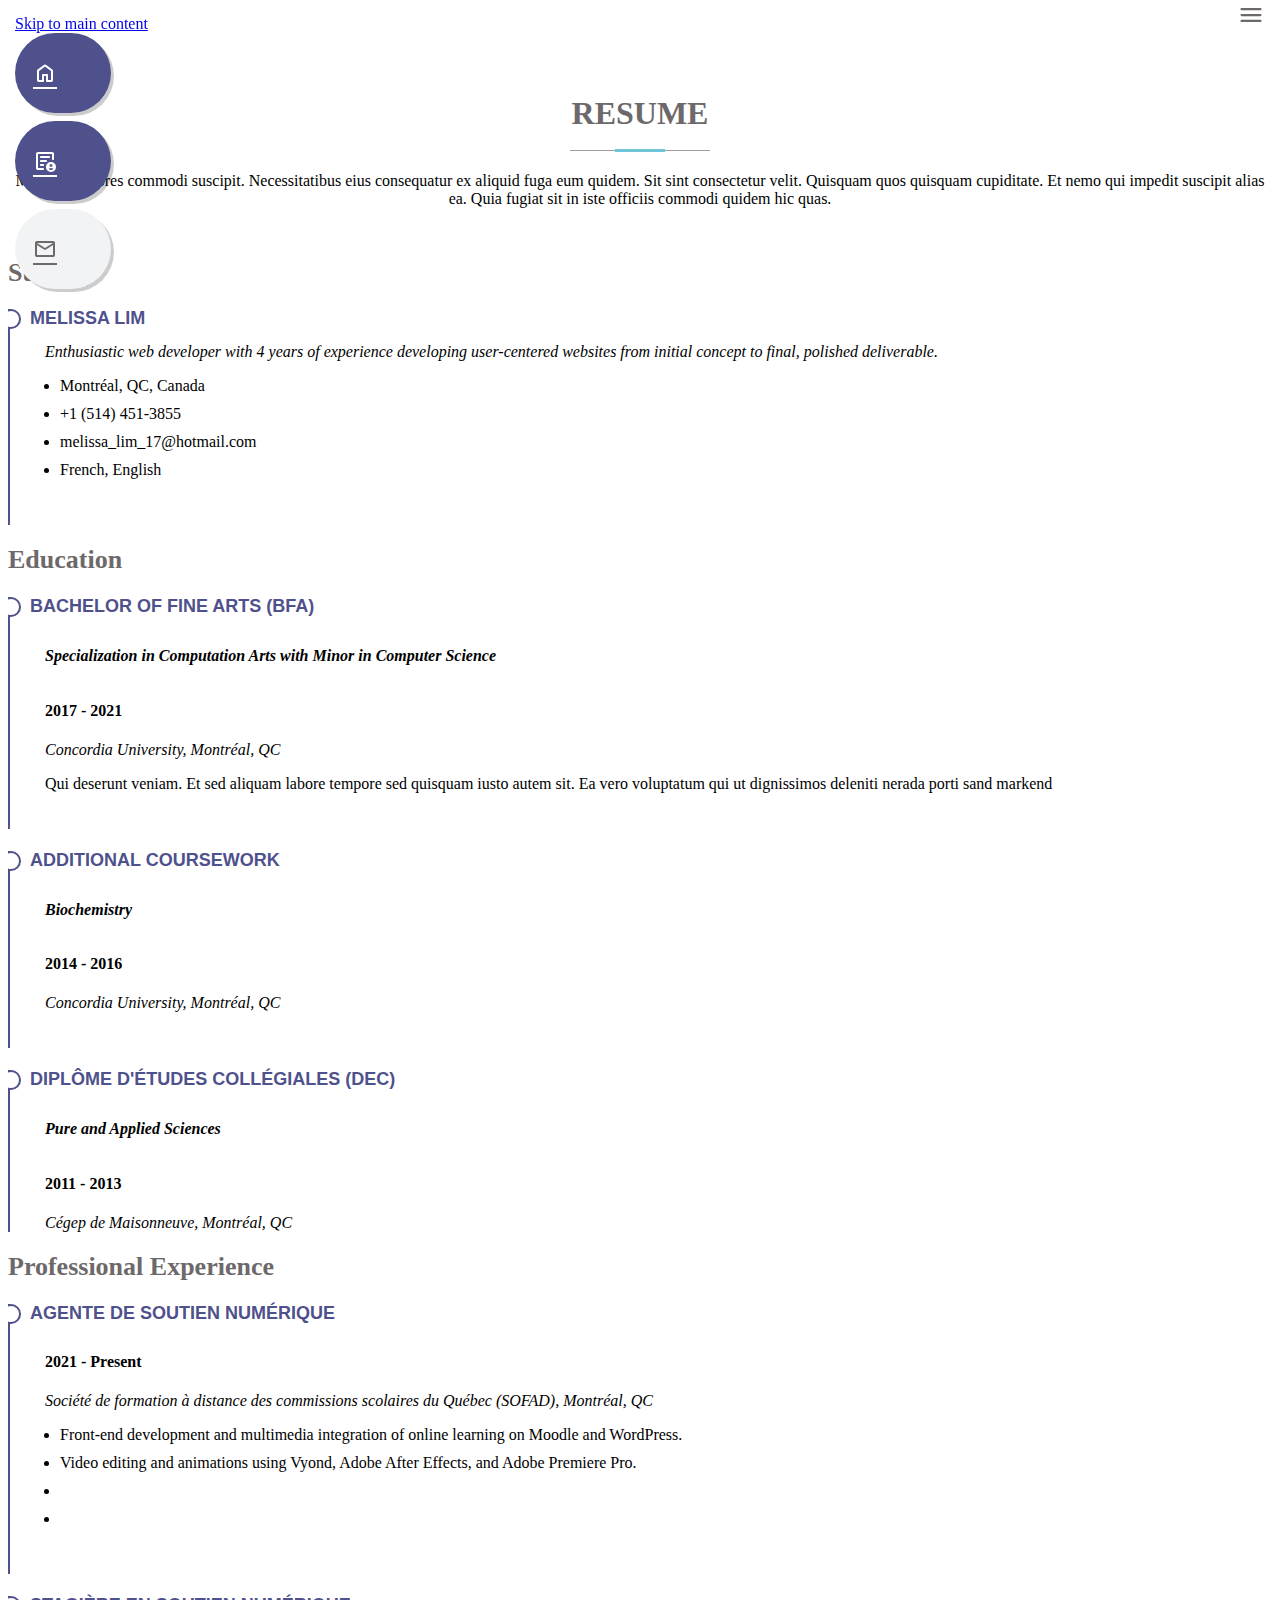
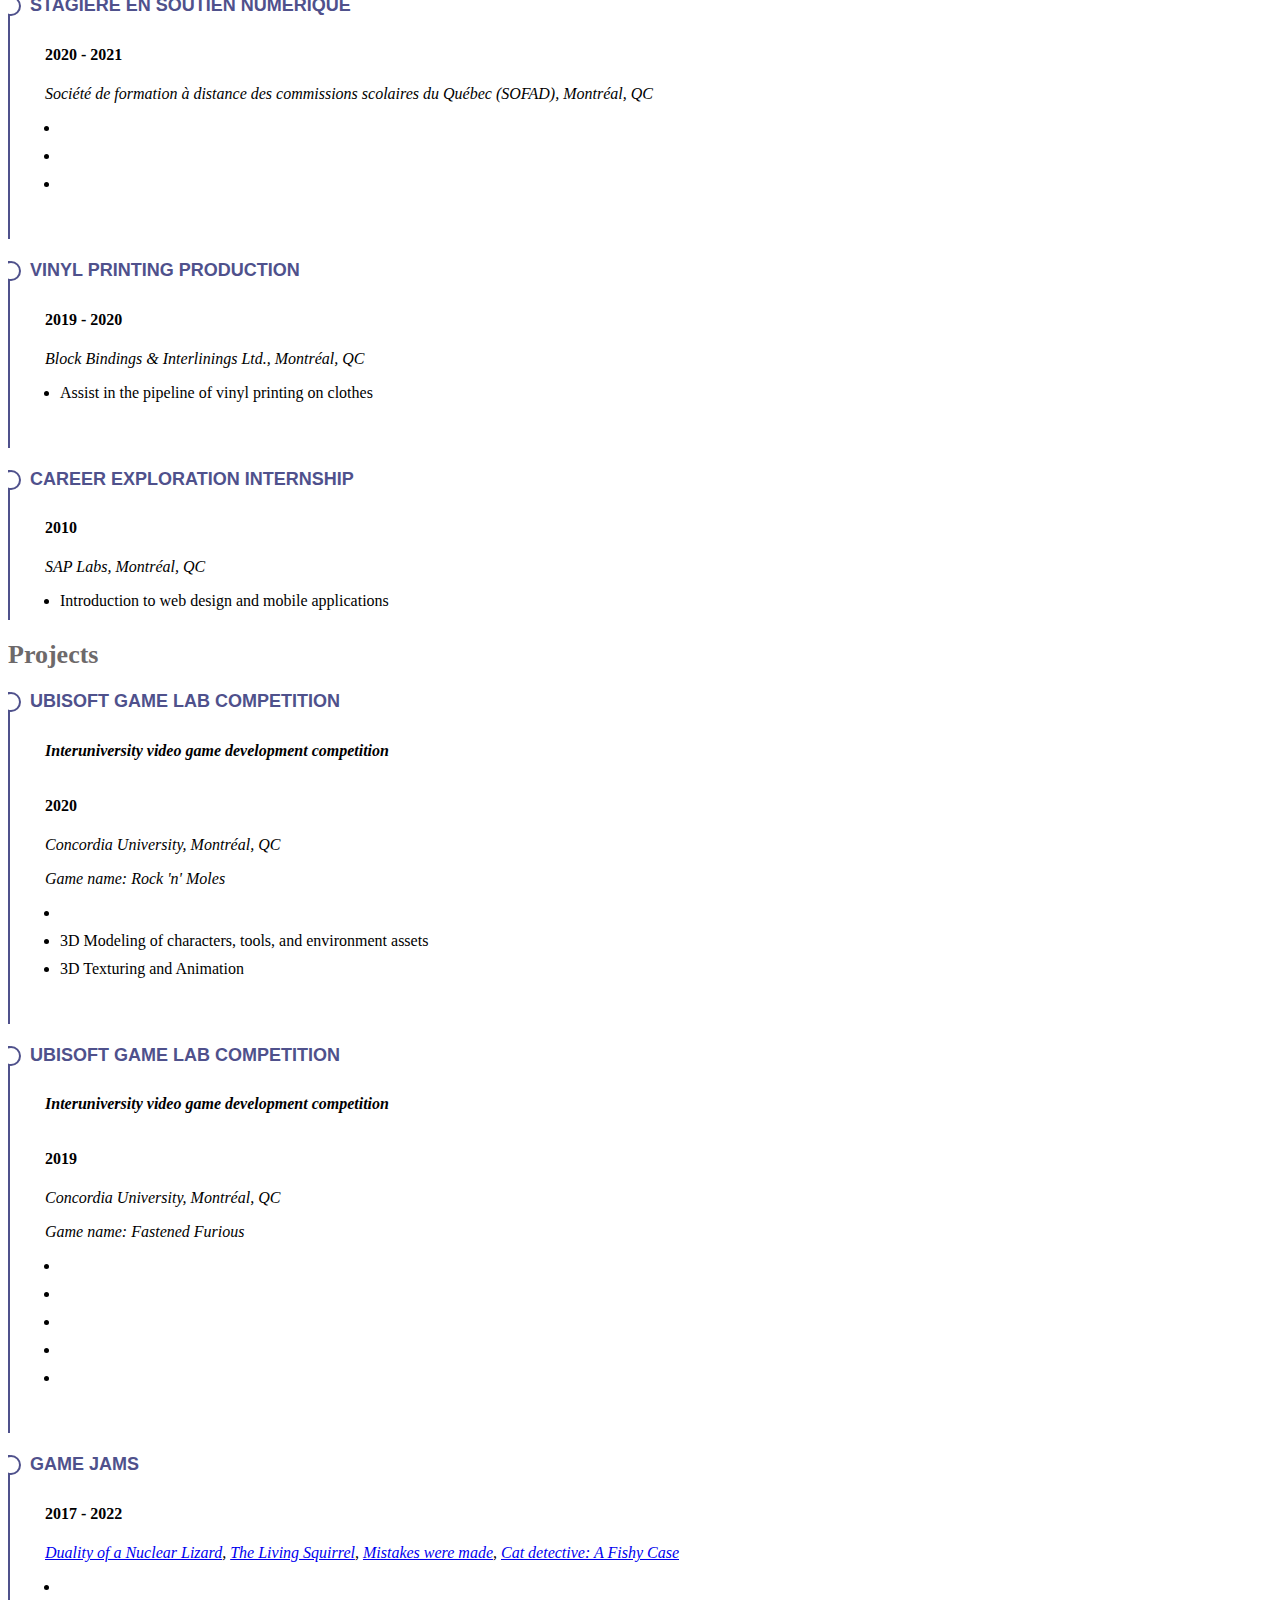
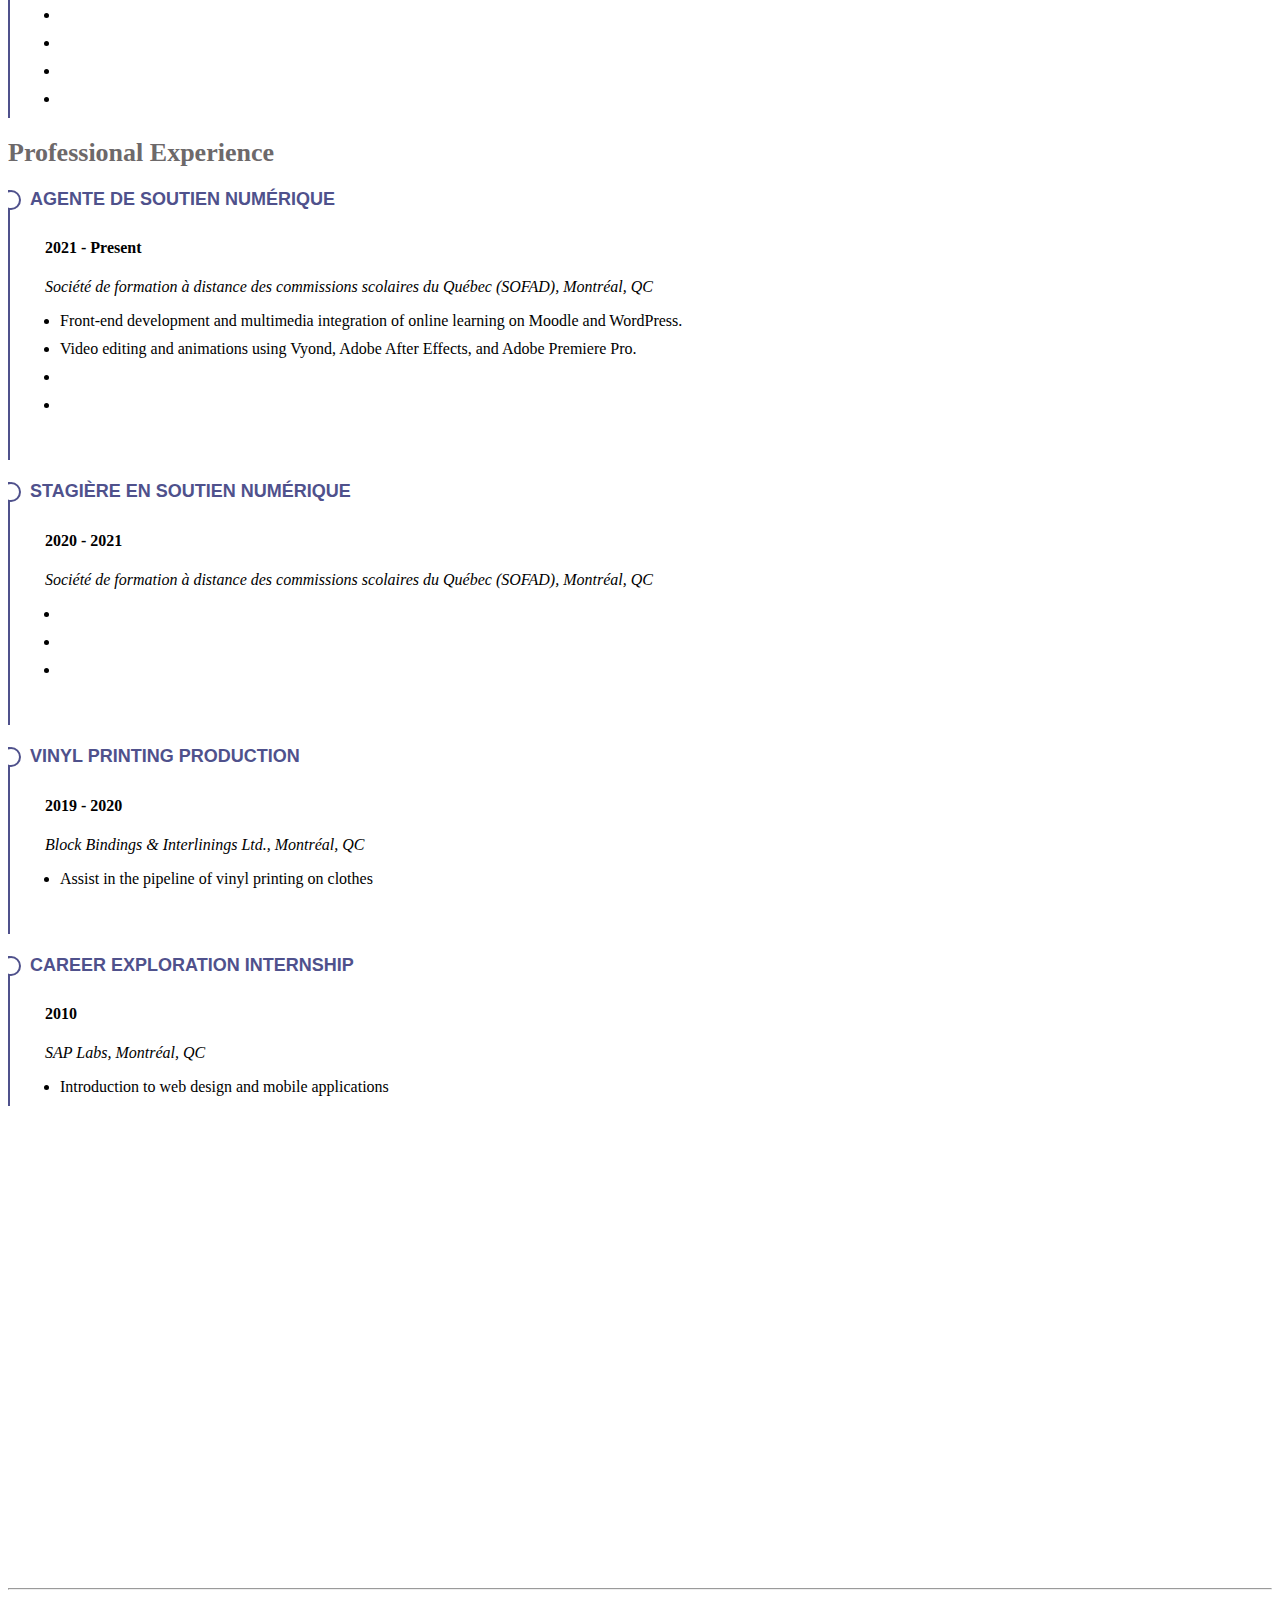
==== resume.html @ e9471e02 "Theme Structure" ====
<!doctype html>
<html lang="en">

<head>
    <meta charset="utf-8">
    <meta name="viewport" content="width=device-width, initial-scale=1">
    <title>Melissa's Portfolio</title>

    <!-- Favicons -->
    <link href="assets/images/favicon.ico" rel="icon">

    <!-- Bootstrap -->
    <link href="https://cdn.jsdelivr.net/npm/bootstrap@5.3.2/dist/css/bootstrap.min.css" rel="stylesheet" integrity="sha384-T3c6CoIi6uLrA9TneNEoa7RxnatzjcDSCmG1MXxSR1GAsXEV/Dwwykc2MPK8M2HN" crossorigin="anonymous">

    <!-- Google Fonts -->
    <link rel="stylesheet" href="https://fonts.googleapis.com/css2?family=Material+Symbols+Rounded:opsz,wght,FILL,GRAD@20..48,100..700,0..1,-50..200" />

    <!-- Libraries CSS Files -->
    <link href="assets/libraries/aos/aos.css" rel="stylesheet">

    <!-- Main Custom CSS File -->
    <link rel="stylesheet" href="assets/css/styles.css">
</head>

<body>
    <!-- ======= Mobile nav toggle button ======= -->
    <button type="button" class="mobile-nav-toggle d-xl-none"><span class="material-symbols-rounded mobile-nav-toggle">menu</span></button>
    <!-- ======= Header ======= -->
    <header id="header" class="d-flex flex-column justify-content-center">
        <a href="#content" class="visually-hidden">Skip to main content</a>
        <nav id="navbar" class="navbar nav-menu">
            <ul>
                <li><a href="index.html" class="nav-link scrollto active"><span class="material-symbols-rounded">home</span><span>Home</span></a></li>
                <li><a href="#resume" class="nav-link scrollto"><span class="material-symbols-rounded">demography</span><span>Resume</span></a></li>
                <li><a href="#contact" class="nav-link scrollto"><span class="material-symbols-rounded">mail</span><span>Contact</span></a></li>
            </ul>
        </nav><!-- .nav-menu -->
    </header><!-- End Header -->

    <!-- ======= Resume Section ======= -->
    <section id="resume" class="resume">
        <div class="container" data-aos="fade-up">

            <div class="section-title">
                <h2>Resume</h2>
                <p>Magnam dolores commodi suscipit. Necessitatibus eius consequatur ex aliquid fuga eum quidem. Sit
                    sint consectetur velit. Quisquam quos quisquam cupiditate. Et nemo qui impedit suscipit alias
                    ea. Quia fugiat sit in iste officiis commodi quidem hic quas.</p>
            </div>

            <div class="row">
                <div class="col-lg-6">
                    <h3 class="resume-title">Sumary</h3>
                    <div class="resume-item pb-0">
                        <h4>Melissa Lim</h4>
                        <p><em>Enthusiastic web developer with 4&nbsp;years of experience developing user-centered websites from initial concept to final, polished deliverable.</em></p>
                        <ul>
                            <li>Montréal, QC, Canada</li>
                            <li>+1 (514) 451-3855</li>
                            <li>melissa_lim_17@hotmail.com</li>
                            <li>French, English</li>
                        </ul>
                    </div>

                    <h3 class="resume-title">Education</h3>
                    <div class="resume-item">
                        <h4>Bachelor of Fine Arts (BFA)</h4>
                        <h5><em>Specialization in Computation Arts with Minor in Computer Science</em></h5>
                        <h5>2017 - 2021</h5>
                        <p><em>Concordia University, Montréal, QC</em></p>
                        <p>Qui deserunt veniam. Et sed aliquam labore tempore sed quisquam iusto autem sit. Ea vero voluptatum qui ut dignissimos deleniti nerada porti sand markend</p>
                    </div>
                    <div class="resume-item">
                        <h4>Additional Coursework</h4>
                        <h5><em>Biochemistry</em></h5>
                        <h5>2014 - 2016</h5>
                        <p><em>Concordia University, Montréal, QC</em></p>
                    </div>
                    <div class="resume-item">
                        <h4>Diplôme d'études collégiales (DEC)</h4>
                        <h5><em>Pure and Applied Sciences</em></h5>
                        <h5>2011 - 2013</h5>
                        <p><em>Cégep de Maisonneuve, Montréal, QC</em></p>
                    </div>
                </div>
                <div class="col-lg-6">
                    <h3 class="resume-title">Professional Experience</h3>
                    <div class="resume-item">
                        <h4>Agente de soutien numérique</h4>
                        <h5>2021 - Present</h5>
                        <p><em>Société de formation à distance des commissions scolaires du Québec (SOFAD), Montréal, QC</em></p>
                        <ul>
                            <li>Front-end development and multimedia integration of online learning on Moodle and WordPress.</li>
                            <li>Video editing and animations using Vyond, Adobe After Effects, and Adobe Premiere Pro.</li>
                            <li></li>
                            <li></li>
                        </ul>
                    </div>
                    <div class="resume-item">
                        <h4>Stagière en soutien numérique</h4>
                        <h5>2020 - 2021</h5>
                        <p><em>Société de formation à distance des commissions scolaires du Québec (SOFAD), Montréal, QC</em></p>
                        <ul>
                            <li></li>
                            <li></li>
                            <li></li>
                        </ul>
                    </div>
                    <div class="resume-item">
                        <h4>Vinyl Printing Production</h4>
                        <h5>2019 - 2020</h5>
                        <p><em>Block Bindings & Interlinings Ltd., Montréal, QC</em></p>
                        <ul>
                            <li>Assist in the pipeline of vinyl printing on clothes</li>
                        </ul>
                    </div>
                    <div class="resume-item">
                        <h4>Career Exploration Internship</h4>
                        <h5>2010</h5>
                        <p><em>SAP Labs, Montréal, QC</em></p>
                        <ul>
                            <li>Introduction to web design and mobile applications</li>
                        </ul>
                    </div>
                </div>
            </div>
            
            <div class="row">
                <div class="col-lg-6">
                    <h3 class="resume-title">Projects</h3>
                    <div class="resume-item pb-0">
                        <h4>Ubisoft Game Lab Competition</h4>
                        <h5><em>Interuniversity video game development competition</em></h5>
                        <h5>2020</h5>
                        <p><em>Concordia University, Montréal, QC</em></p>
                        <p><em>Game name: Rock 'n' Moles</em></p>
                        <ul>
                            <li></li>
                            <li>3D Modeling of characters, tools, and environment assets</li>
                            <li>3D Texturing and Animation</li>
                        </ul>
                    </div>
                    <div class="resume-item">
                        <h4>Ubisoft Game Lab Competition</h4>
                        <h5><em>Interuniversity video game development competition</em></h5>
                        <h5>2019</h5>
                        <p><em>Concordia University, Montréal, QC</em></p>
                        <p><em>Game name: Fastened Furious</em></p>
                        <ul>
                            <li></li>
                            <li></li>
                            <li></li>
                            <li></li>
                            <li></li>
                        </ul>
                    </div>
                    <div class="resume-item">
                        <h4>Game Jams</h4>
                        <h5>2017 - 2022</h5>
                        <p><em><a href="https://sampc.itch.io/duality-of-a-nuclear-lizard" target="_blank">Duality of a Nuclear Lizard</a>, <a href="https://melissalim.itch.io/the-living-squirrel" target="_blank">The Living Squirrel</a>, <a href="https://polocapt.itch.io/mistakes-were-made" target="_blank" >Mistakes were made</a>, <a href="https://melissalim.itch.io/cat-detective-a-fishy-case">Cat detective: A Fishy Case</a></em></p>
                        <ul>
                            <li></li>
                            <li></li>
                            <li></li>
                            <li></li>
                            <li></li>
                        </ul>
                    </div>
                </div>
                <div class="col-lg-6">
                    <h3 class="resume-title">Professional Experience</h3>
                    <div class="resume-item">
                        <h4>Agente de soutien numérique</h4>
                        <h5>2021 - Present</h5>
                        <p><em>Société de formation à distance des commissions scolaires du Québec (SOFAD), Montréal, QC</em></p>
                        <ul>
                            <li>Front-end development and multimedia integration of online learning on Moodle and WordPress.</li>
                            <li>Video editing and animations using Vyond, Adobe After Effects, and Adobe Premiere Pro.</li>
                            <li></li>
                            <li></li>
                        </ul>
                    </div>
                    <div class="resume-item">
                        <h4>Stagière en soutien numérique</h4>
                        <h5>2020 - 2021</h5>
                        <p><em>Société de formation à distance des commissions scolaires du Québec (SOFAD), Montréal, QC</em></p>
                        <ul>
                            <li></li>
                            <li></li>
                            <li></li>
                        </ul>
                    </div>
                    <div class="resume-item">
                        <h4>Vinyl Printing Production</h4>
                        <h5>2019 - 2020</h5>
                        <p><em>Block Bindings & Interlinings Ltd., Montréal, QC</em></p>
                        <ul>
                            <li>Assist in the pipeline of vinyl printing on clothes</li>
                        </ul>
                    </div>
                    <div class="resume-item">
                        <h4>Career Exploration Internship</h4>
                        <h5>2010</h5>
                        <p><em>SAP Labs, Montréal, QC</em></p>
                        <ul>
                            <li>Introduction to web design and mobile applications</li>
                        </ul>
                    </div>
                </div>
            </div>
        </div>
        
    </section><!-- End Resume Section -->
    
    <!-- ======= Skills Section ======= -->
    <section id="skills" class="skills section-bg">
        <div class="container" data-aos="fade-up">
          <div class="section-title">
            <h2>Skills</h2>
            <p>Magnam dolores commodi suscipit. Necessitatibus eius consequatur ex aliquid fuga eum quidem. Sit sint consectetur velit. Quisquam quos quisquam cupiditate. Et nemo qui impedit suscipit alias ea. Quia fugiat sit in iste officiis commodi quidem hic quas.</p>
          </div>
          <div class="row skills-content">
            <div class="col-lg-6">
              <div class="progress">
                <span class="skill">HTML</span>
              </div>
              <div class="progress">
                <span class="skill">CSS</span>
              </div>
              <div class="progress">
                <span class="skill">JavaScript</span>
              </div>
            </div>
            <div class="col-lg-6">
              <div class="progress">
                <span class="skill">PHP</span>
              </div>
              <div class="progress">
                <span class="skill">WordPress/CMS</span>
              </div>
              <div class="progress">
                <span class="skill">Photoshop</span>
              </div>
            </div>
          </div>
        </div>
      </section><!-- End Skills Section -->
    </div>
</body>

<footer id="footer">
    <div class="container">
        <hr class="my-4">

        <!-- ======= Contact Section ======= -->
        <section id="contact" class="contact text-center">
            <div class="container" data-aos="fade-up">

                <div class="section-title">
                    <h2>Contact</h2>
                </div>

                <div class="info">
                    <div class="address">
                        <i class="bi bi-geo-alt"></i>
                        <h4>Location:</h4>
                        <p>Montréal, QC, Canada.</p>
                    </div>

                    <div class="email">
                        <i class="bi bi-envelope"></i>
                        <h4>Email:</h4>
                        <p>melissa_lim_17@hotmail.com</p>
                    </div>

                    <div class="phone">
                        <i class="bi bi-phone"></i>
                        <h4>Call:</h4>
                        <p>+1 (514) 451-3855</p>
                    </div>

                    <div class="social-links">
                        <h4>Links:</h4>
                        <a href="mailto:melissa_lim_17@hotmail.com"><span class="material-symbols-rounded">alternate_email</span></a>
                        <a href="https://github.com/M33-Melissa" class="github" target="_blank"><svg width="29" viewBox="0 0 98 96" height="30" xmlns="http://www.w3.org/2000/svg">
                                <path fill-rule="evenodd" clip-rule="evenodd" d="M48.854 0C21.839 0 0 22 0 49.217c0 21.756 13.993 40.172 33.405 46.69 2.427.49 3.316-1.059 3.316-2.362 0-1.141-.08-5.052-.08-9.127-13.59 2.934-16.42-5.867-16.42-5.867-2.184-5.704-5.42-7.17-5.42-7.17-4.448-3.015.324-3.015.324-3.015 4.934.326 7.523 5.052 7.523 5.052 4.367 7.496 11.404 5.378 14.235 4.074.404-3.178 1.699-5.378 3.074-6.6-10.839-1.141-22.243-5.378-22.243-24.283 0-5.378 1.94-9.778 5.014-13.2-.485-1.222-2.184-6.275.486-13.038 0 0 4.125-1.304 13.426 5.052a46.97 46.97 0 0 1 12.214-1.63c4.125 0 8.33.571 12.213 1.63 9.302-6.356 13.427-5.052 13.427-5.052 2.67 6.763.97 11.816.485 13.038 3.155 3.422 5.015 7.822 5.015 13.2 0 18.905-11.404 23.06-22.324 24.283 1.78 1.548 3.316 4.481 3.316 9.126 0 6.6-.08 11.897-.08 13.526 0 1.304.89 2.853 3.316 2.364 19.412-6.52 33.405-24.935 33.405-46.691C97.707 22 75.788 0 48.854 0z" fill="#6c757d" />
                            </svg></a>
                        <a href="https://www.linkedin.com/in/chour-melissa-lim/" class="linkedin" target="_blank">
                            <?xml version="1.0" ?><svg height="30" viewBox="0 0 72 72" width="30" xmlns="http://www.w3.org/2000/svg">
                                <g fill="none" fill-rule="evenodd">
                                    <path d="M8,72 L64,72 C68.418278,72 72,68.418278 72,64 L72,8 C72,3.581722 68.418278,-8.11624501e-16 64,0 L8,0 C3.581722,8.11624501e-16 -5.41083001e-16,3.581722 0,8 L0,64 C5.41083001e-16,68.418278 3.581722,72 8,72 Z" fill="#6c757d" />
                                    <path d="M62,62 L51.315625,62 L51.315625,43.8021149 C51.315625,38.8127542 49.4197917,36.0245323 45.4707031,36.0245323 C41.1746094,36.0245323 38.9300781,38.9261103 38.9300781,43.8021149 L38.9300781,62 L28.6333333,62 L28.6333333,27.3333333 L38.9300781,27.3333333 L38.9300781,32.0029283 C38.9300781,32.0029283 42.0260417,26.2742151 49.3825521,26.2742151 C56.7356771,26.2742151 62,30.7644705 62,40.051212 L62,62 Z M16.349349,22.7940133 C12.8420573,22.7940133 10,19.9296567 10,16.3970067 C10,12.8643566 12.8420573,10 16.349349,10 C19.8566406,10 22.6970052,12.8643566 22.6970052,16.3970067 C22.6970052,19.9296567 19.8566406,22.7940133 16.349349,22.7940133 Z M11.0325521,62 L21.769401,62 L21.769401,27.3333333 L11.0325521,27.3333333 L11.0325521,62 Z" fill="#FFF" />
                                </g>
                            </svg>
                        </a>
                    </div>
                </div>
                <div class="">
                </div>
                <p>©<script>document.write(new Date().getFullYear());</script> Designed and developped by Melissa Lim</p>
            </div>
        </section><!-- End Contact Section -->
    </div>
    <!-- Libraries JS Files -->
    <script src="https://cdn.jsdelivr.net/npm/bootstrap@5.3.2/dist/js/bootstrap.bundle.min.js" integrity="sha384-C6RzsynM9kWDrMNeT87bh95OGNyZPhcTNXj1NW7RuBCsyN/o0jlpcV8Qyq46cDfL" crossorigin="anonymous"></script>
    <script src="assets/libraries/aos/aos.js"></script>

    <!-- Main Custom JS File -->
    <script src="assets\js\main.js"></script>
</footer>

</html>
---- assets/css/styles.css ----
/*! ===========================================================
    Theme Name:     Melissa's Portfolio Theme
    Updated:        1/20/2024 with Bootstrap v5.3.2
    URL:            https://m33-melissa.github.io/Portfolio/
    Description:    Theme for Melissa's Portfolio Website
    Author:         Melissa Lim
    Version:        1.0.0
    Text Domain:    GitHub
=============================================================== */
/* =========================================================
   Variables
========================================================= */
/* Colors */
/* Fonts */
/*! =========================================================
    Main Style
========================================================== */
:root {
  --bs-body-bg: var(--bs-gray-100);
}

.material-symbols-rounded {
  font-size: 2rem;
}

.background {
  position: absolute;
  top: 0rem;
  width: 100vw;
  height: 100vh;
  object-fit: cover;
  z-index: -1;
}

.btn-primary {
  border: 3px solid #4F518C;
  color: #4F518C;
  font-size: 1.1rem;
  font-weight: 700;
  background: transparent;
  box-shadow: 3px 3px rgba(0, 0, 0, 0.2);
}
.btn-primary:hover {
  background-color: #4F518C;
  border: 3px solid #4F518C;
}

.btn-secondary {
  border: 3px solid #6D696A;
  color: #6D696A;
  font-size: 1.1rem;
  font-weight: 700;
  background: transparent;
  box-shadow: 3px 3px rgba(0, 0, 0, 0.2);
}
.btn-secondary:hover {
  background-color: #6D696A;
  border: 3px solid #6D696A;
}

/* ==========================================================
 * Hero Section
========================================================== */
#hero {
  width: 100%;
  height: 80vh;
  margin: 10vh 0;
  position: relative;
  background: #FFF;
  border-radius: 2rem;
  box-shadow: 5px 10px rgba(0, 0, 0, 0.3);
}

@media (min-width: 992px) {
  #hero {
    padding-left: 160px;
  }
}
#hero h1 {
  margin: 0;
  font-size: 64px;
  font-weight: 700;
  line-height: 56px;
  color: #6D696A;
}

#hero p {
  color: #6D696A;
  margin: 1rem 0 3rem;
  font-size: 26px;
  font-family: "Poppins", sans-serif;
}

#hero p span {
  color: #4F518C;
  letter-spacing: 1px;
}

#hero .social-links {
  margin-top: 30px;
}

#hero .social-links a {
  font-size: 24px;
  display: inline-block;
  color: #6D696A;
  line-height: 1;
  margin-right: 20px;
  transition: 0.3s;
}

#hero .social-links a:hover {
  color: #4F518C;
}

@media (max-width: 992px) {
  #hero {
    text-align: center;
  }
  #hero h1 {
    font-size: 32px;
    line-height: 36px;
  }
  #hero p {
    margin-top: 10px;
    font-size: 20px;
    line-height: 24px;
  }
}
#particles-1 {
  position: absolute;
  top: 0;
  left: 0;
  width: 100%;
  height: 100%;
  z-index: -1;
}

/* ==========================================================
 * General Sections
========================================================== */
section {
  padding: 60px 0;
  overflow: hidden;
}

.section-title {
  text-align: center;
  padding-bottom: 30px;
}
.section-title h2 {
  position: relative;
  font-size: 32px;
  font-weight: bold;
  text-transform: uppercase;
  margin-bottom: 20px;
  padding-bottom: 20px;
  color: #6D696A;
}
.section-title h2::before {
  content: "";
  position: absolute;
  display: block;
  width: 140px;
  height: 1px;
  left: calc(50% - 70px);
  bottom: 1px;
  background: #a09c9d;
}
.section-title h2::after {
  content: "";
  position: absolute;
  display: block;
  width: 50px;
  height: 3px;
  left: calc(50% - 25px);
  bottom: 0;
  background: #6fc5d5;
}
.section-title p {
  margin-bottom: 0;
}

/* ==========================================================
 * About Section
========================================================== */
.about .content h3 {
  font-weight: 700;
  font-size: 26px;
  color: #6D696A;
}
.about .content ul {
  list-style: none;
  padding: 0;
}
.about .content ul li {
  margin-bottom: 20px;
  display: flex;
  align-items: center;
}
.about .content ul strong {
  margin-right: 10px;
}
.about .content ul .material-symbols-rounded {
  color: #4F518C;
}
.about .content p:last-child {
  margin-bottom: 0;
}

/* ==========================================================
 * Contact Section (Footer)
========================================================== */
footer {
  height: 100vh;
}
footer .info {
  margin-bottom: 4rem;
  display: flex;
  flex-direction: column;
  gap: 5px;
}
footer .info .social-links a {
  font-size: 1.8rem;
}
footer .info .social-links .material-symbols-rounded {
  position: relative;
  top: 0.6rem;
}

/*! =========================================================
    Navigation Menu
========================================================== */
/* ==========================================================
 * Header
========================================================== */
#header {
  position: fixed;
  top: 0;
  left: 0;
  bottom: 0;
  z-index: 9997;
  transition: all 0.5s;
  padding: 15px;
  overflow-y: auto;
}

@media (max-width: 991px) {
  #header {
    width: 300px;
    background: #fff;
    border-right: 1px solid #e6e9ec;
    left: -300px;
  }
}
@media (min-width: 991px) {
  #main {
    margin-left: 100px;
  }
}
/* ==========================================================
 * Desktop Navigation 
========================================================== */
.nav-menu {
  padding: 0;
  display: block;
}

.nav-menu * {
  margin: 0;
  padding: 0;
  list-style: none;
}

.nav-menu > ul > li {
  position: relative;
  white-space: nowrap;
}

.nav-menu a,
.nav-menu a:focus {
  display: flex;
  align-items: center;
  color: #6D696A;
  padding: 10px 18px;
  margin-bottom: 8px;
  transition: 0.3s;
  font-size: 15px;
  border-radius: 50px;
  background: #f2f3f5;
  height: 60px;
  width: 100%;
  overflow: hidden;
  transition: 0.3s;
  box-shadow: 3px 3px rgba(0, 0, 0, 0.2);
}
.nav-menu a .material-symbols-rounded,
.nav-menu a:focus .material-symbols-rounded {
  font-size: 24px;
}
.nav-menu a span:nth-child(2),
.nav-menu a:focus span:nth-child(2) {
  padding: 0 5px 0 7px;
  color: #6D696A;
}

@media (min-width: 992px) {
  .nav-menu a,
  .nav-menu a:focus {
    width: 60px;
  }
  .nav-menu a span:nth-child(2),
  .nav-menu a:focus span:nth-child(2) {
    display: none;
    color: #FFF;
  }
}
.nav-menu a:hover,
.nav-menu .active,
.nav-menu .active:focus,
.nav-menu li:hover > a {
  color: #FFF;
  background: #4F518C;
  font-weight: 600;
}
.nav-menu a:hover span:nth-child(2),
.nav-menu .active span:nth-child(2),
.nav-menu .active:focus span:nth-child(2),
.nav-menu li:hover > a span:nth-child(2) {
  color: #FFF;
}

.nav-menu a:hover,
.nav-menu li:hover > a {
  width: 100%;
  color: #FFF;
}
.nav-menu a:hover span:nth-child(2),
.nav-menu li:hover > a span:nth-child(2) {
  display: block;
}

/* ==========================================================
 * Mobile Navigation 
========================================================== */
.mobile-nav-toggle {
  position: fixed;
  right: 10px;
  top: 10px;
  z-index: 9998;
  border: 0;
  background: none;
  font-size: 28px;
  transition: all 0.4s;
  outline: none !important;
  line-height: 0;
  cursor: pointer;
  border-radius: 50px;
  padding: 5px;
}
.mobile-nav-toggle .material-symbols-rounded {
  color: #6D696A;
}

.mobile-nav-active {
  overflow: hidden;
}
.mobile-nav-active #header {
  left: 0;
}
.mobile-nav-active .mobile-nav-toggle {
  color: #FFF;
  background-color: #4F518C;
}

/*! =========================================================
    Resume
========================================================== */
.resume .resume-title {
  font-size: 26px;
  font-weight: 700;
  margin-top: 20px;
  margin-bottom: 20px;
  color: #6D696A;
}
.resume .resume-item {
  padding: 0 0 20px 20px;
  margin-top: -2px;
  border-left: 2px solid #4F518C;
  position: relative;
}
.resume .resume-item h4 {
  line-height: 18px;
  font-size: 18px;
  font-weight: 600;
  text-transform: uppercase;
  font-family: "Poppins", sans-serif;
  color: #4F518C;
  margin-bottom: 10px;
}
.resume .resume-item h5 {
  font-size: 16px;
  padding: 5px 15px;
  font-weight: 600;
  margin-bottom: 10px;
}
.resume .resume-item p {
  padding-left: 15px;
}
.resume .resume-item ul {
  padding-left: 30px;
}
.resume .resume-item ul li {
  padding-bottom: 10px;
}
.resume .resume-item:last-child {
  padding-bottom: 0;
}
.resume .resume-item::before {
  content: "";
  position: absolute;
  width: 16px;
  height: 16px;
  border-radius: 50px;
  left: -9px;
  top: 0;
  background: #FFF;
  border: 2px solid #4F518C;
}/*# sourceMappingURL=styles.css.map */
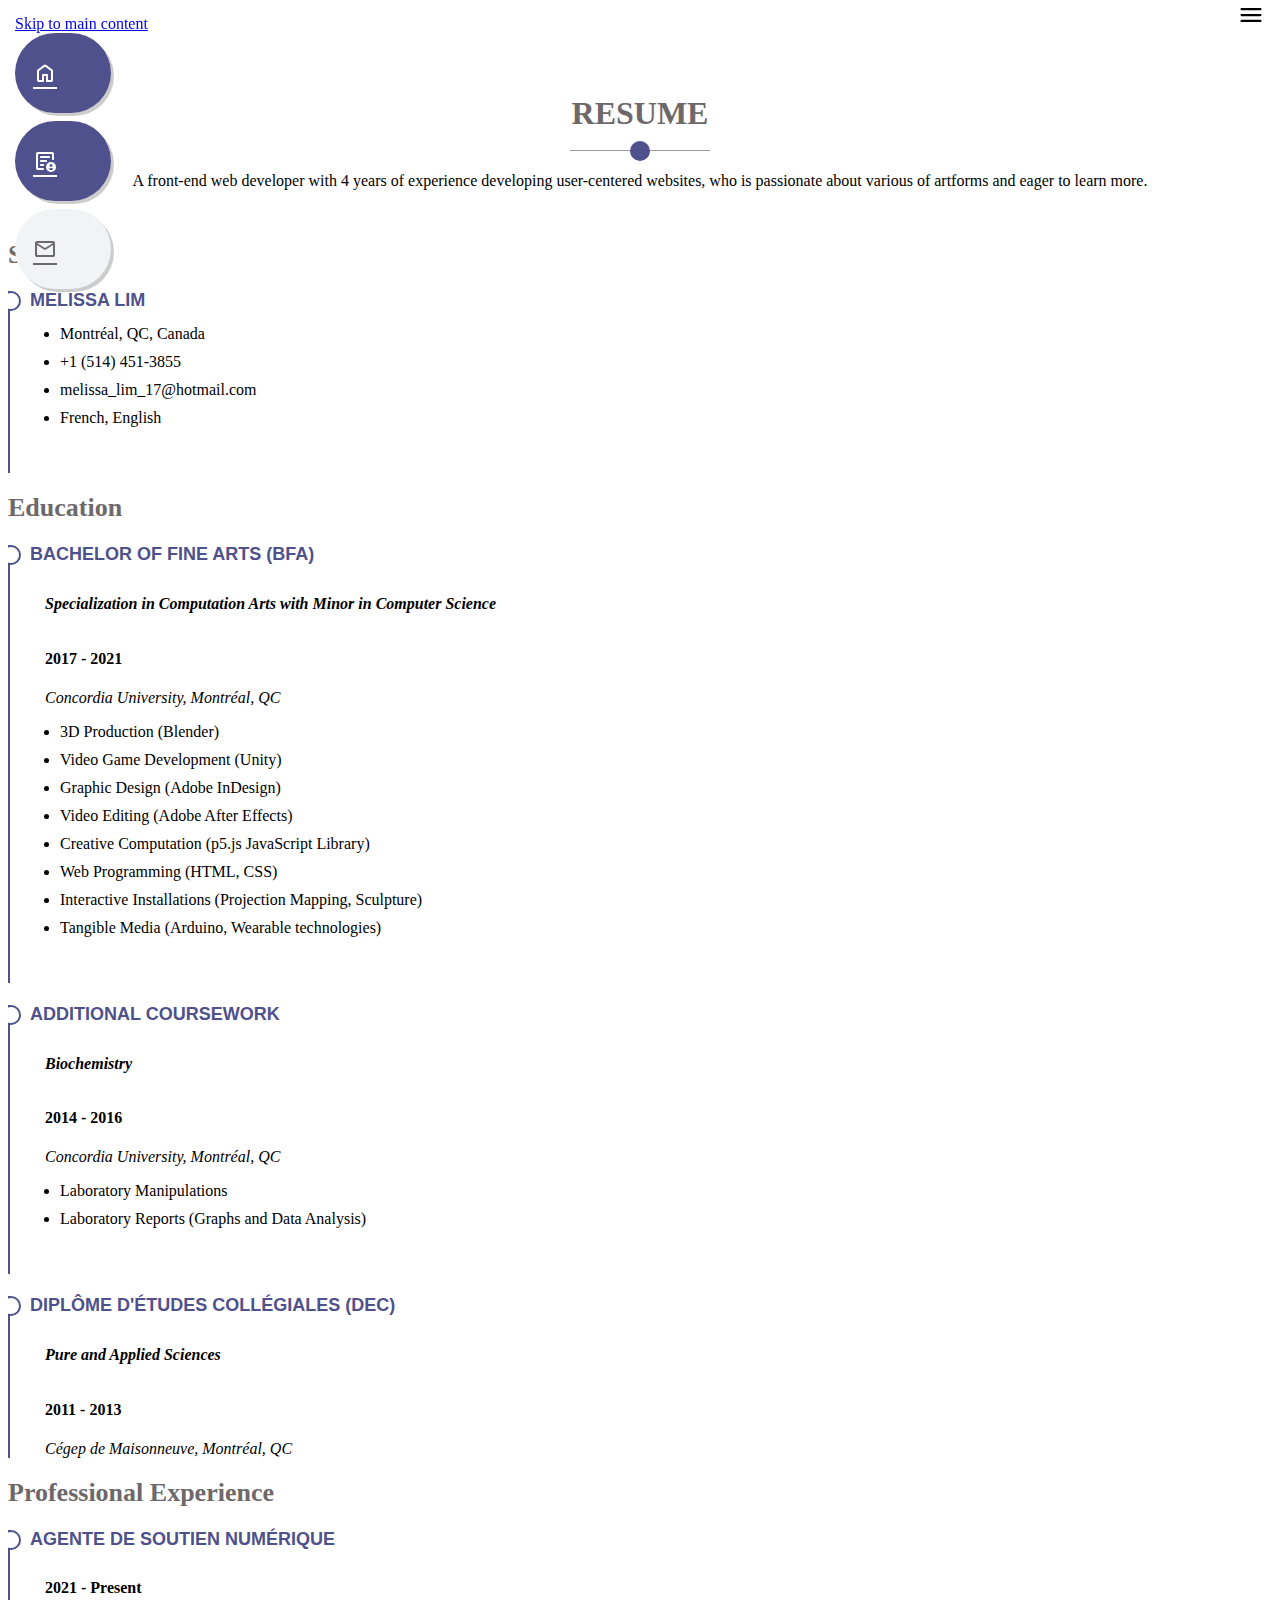
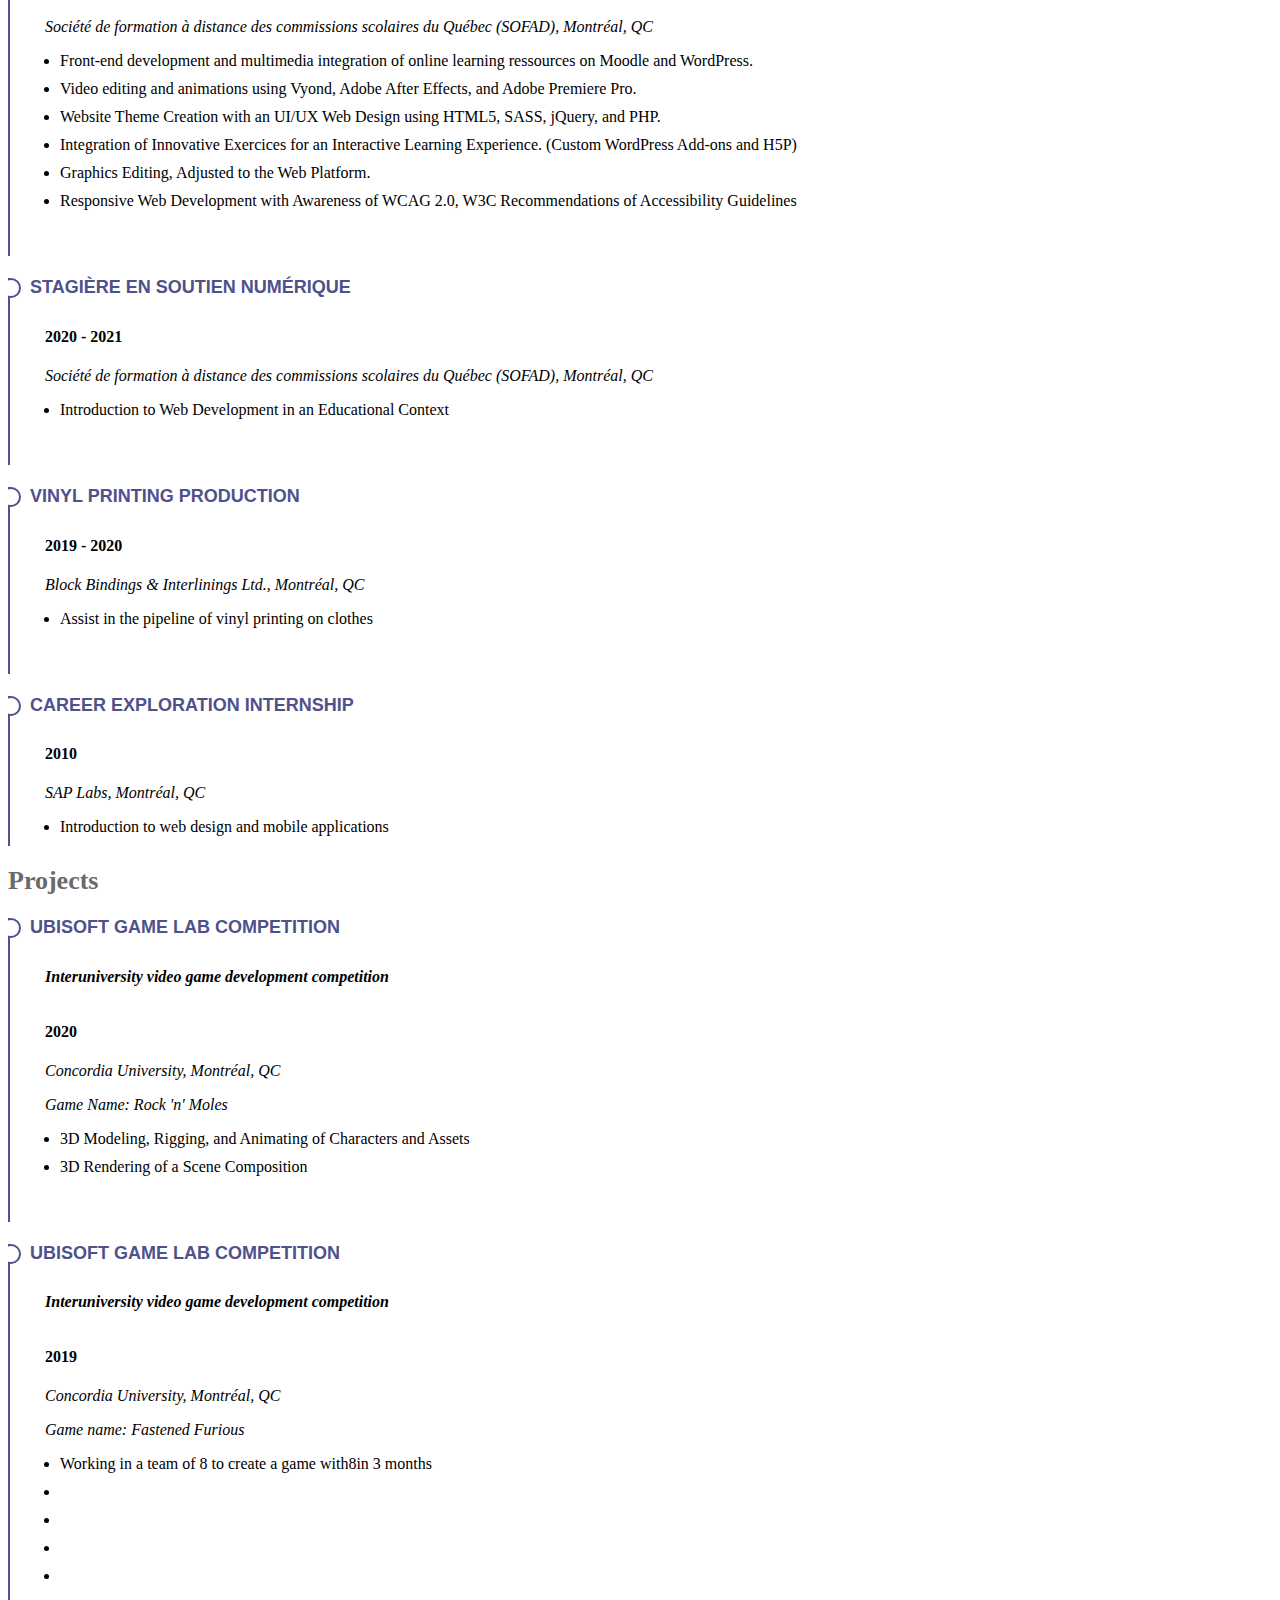
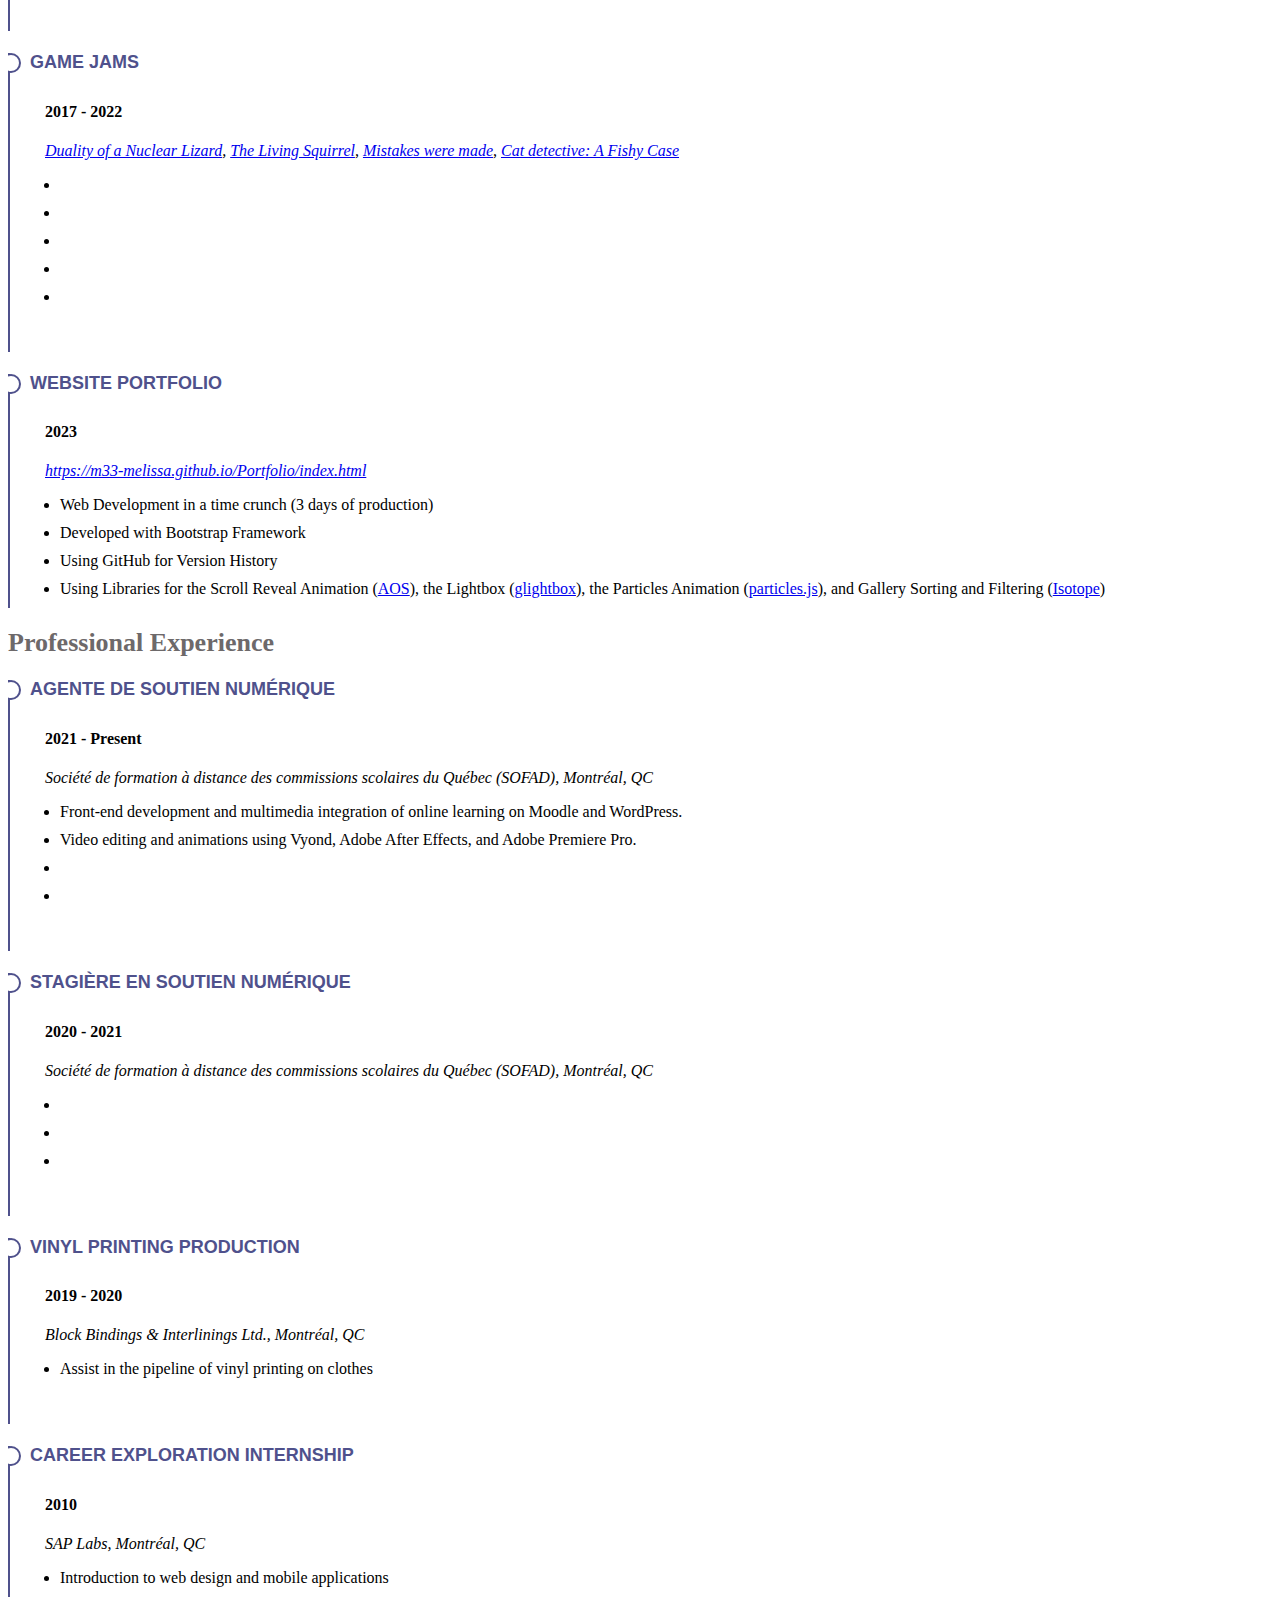
==== commit 740e9d86: "index.html page content added" ====
--- a/resume.html
+++ b/resume.html
@@ -16,7 +16,8 @@
     <link rel="stylesheet" href="https://fonts.googleapis.com/css2?family=Material+Symbols+Rounded:opsz,wght,FILL,GRAD@20..48,100..700,0..1,-50..200" />
 
     <!-- Libraries CSS Files -->
-    <link href="assets/libraries/aos/aos.css" rel="stylesheet">
+    <link href="assets/libraries/aos/aos.css" rel="stylesheet">     <!-- Scroll Reveal Animation -->
+    <link href="assets/libraries/glightbox/glightbox.min.css" rel="stylesheet">     <!-- Lightbox -->
 
     <!-- Main Custom CSS File -->
     <link rel="stylesheet" href="assets/css/styles.css">
@@ -37,214 +38,230 @@
         </nav><!-- .nav-menu -->
     </header><!-- End Header -->
 
-    <!-- ======= Resume Section ======= -->
-    <section id="resume" class="resume">
-        <div class="container" data-aos="fade-up">
-
-            <div class="section-title">
-                <h2>Resume</h2>
-                <p>Magnam dolores commodi suscipit. Necessitatibus eius consequatur ex aliquid fuga eum quidem. Sit
-                    sint consectetur velit. Quisquam quos quisquam cupiditate. Et nemo qui impedit suscipit alias
-                    ea. Quia fugiat sit in iste officiis commodi quidem hic quas.</p>
+    <div class="container" id="content" tabindex="-1">
+        <!-- ======= Resume Section ======= -->
+        <section id="resume" class="resume">
+            <div class="container" data-aos="fade-up">
+
+                <div class="section-title">
+                    <h2>Resume</h2>
+                    <p>A front-end web developer with 4&nbsp;years of experience developing user-centered websites, who is passionate about various of artforms and eager to learn more.</p>
+                </div>
+
+                <div class="row">
+                    <div class="col-lg-6">
+                        <h3 class="resume-title">Sumary</h3>
+                        <div class="resume-item pb-0">
+                            <h4>Melissa Lim</h4>
+                            <ul>
+                                <li>Montréal, QC, Canada</li>
+                                <li>+1 (514) 451-3855</li>
+                                <li>melissa_lim_17@hotmail.com</li>
+                                <li>French, English</li>
+                            </ul>
+                        </div>
+
+                        <h3 class="resume-title">Education</h3>
+                        <div class="resume-item">
+                            <h4>Bachelor of Fine Arts (BFA)</h4>
+                            <h5><em>Specialization in Computation Arts with Minor in Computer Science</em></h5>
+                            <h5>2017 - 2021</h5>
+                            <p><em>Concordia University, Montréal, QC</em></p>
+                            <ul>
+                                <li>3D Production (Blender)</li>
+                                <li>Video Game Development (Unity)</li>
+                                <li>Graphic Design (Adobe InDesign)</li>
+                                <li>Video Editing (Adobe After Effects)</li>
+                                <li>Creative Computation (p5.js JavaScript Library)</li>
+                                <li>Web Programming (HTML, CSS)</li>
+                                <li>Interactive Installations (Projection Mapping, Sculpture)</li>
+                                <li>Tangible Media (Arduino, Wearable technologies)</li>
+                            </ul>
+                        </div>
+                        <div class="resume-item">
+                            <h4>Additional Coursework</h4>
+                            <h5><em>Biochemistry</em></h5>
+                            <h5>2014 - 2016</h5>
+                            <p><em>Concordia University, Montréal, QC</em></p>
+                            <ul>
+                                <li>Laboratory Manipulations</li>
+                                <li>Laboratory Reports (Graphs and Data Analysis)</li>
+                            </ul>
+                        </div>
+                        <div class="resume-item">
+                            <h4>Diplôme d'études collégiales (DEC)</h4>
+                            <h5><em>Pure and Applied Sciences</em></h5>
+                            <h5>2011 - 2013</h5>
+                            <p><em>Cégep de Maisonneuve, Montréal, QC</em></p>
+                        </div>
+                    </div>
+                    <div class="col-lg-6">
+                        <h3 class="resume-title">Professional Experience</h3>
+                        <div class="resume-item">
+                            <h4>Agente de soutien numérique</h4>
+                            <h5>2021 - Present</h5>
+                            <p><em>Société de formation à distance des commissions scolaires du Québec (SOFAD), Montréal, QC</em></p>
+                            <ul>
+                                <li>Front-end development and multimedia integration of online learning ressources on Moodle and WordPress.</li>
+                                <li>Video editing and animations using Vyond, Adobe After Effects, and Adobe Premiere Pro.</li>
+                                <li>Website Theme Creation with an UI/UX Web Design using HTML5, SASS, jQuery, and PHP.</li>
+                                <li>Integration of Innovative Exercices for an Interactive Learning Experience. (Custom WordPress Add-ons and H5P)</li>
+                                <li>Graphics Editing, Adjusted to the Web Platform.</li>
+                                <li>Responsive Web Development with Awareness of WCAG 2.0, W3C Recommendations of Accessibility Guidelines</li>
+                            </ul>
+                        </div>
+                        <div class="resume-item">
+                            <h4>Stagière en soutien numérique</h4>
+                            <h5>2020 - 2021</h5>
+                            <p><em>Société de formation à distance des commissions scolaires du Québec (SOFAD), Montréal, QC</em></p>
+                            <ul>
+                                <li>Introduction to Web Development in an Educational Context</li>
+                            </ul>
+                        </div>
+                        <div class="resume-item">
+                            <h4>Vinyl Printing Production</h4>
+                            <h5>2019 - 2020</h5>
+                            <p><em>Block Bindings & Interlinings Ltd., Montréal, QC</em></p>
+                            <ul>
+                                <li>Assist in the pipeline of vinyl printing on clothes</li>
+                            </ul>
+                        </div>
+                        <div class="resume-item">
+                            <h4>Career Exploration Internship</h4>
+                            <h5>2010</h5>
+                            <p><em>SAP Labs, Montréal, QC</em></p>
+                            <ul>
+                                <li>Introduction to web design and mobile applications</li>
+                            </ul>
+                        </div>
+                    </div>
+                </div>
+
+                <div class="row">
+                    <div class="col-lg-6">
+                        <h3 class="resume-title">Projects</h3>
+                        <div class="resume-item pb-0">
+                            <h4>Ubisoft Game Lab Competition</h4>
+                            <h5><em>Interuniversity video game development competition</em></h5>
+                            <h5>2020</h5>
+                            <p><em>Concordia University, Montréal, QC</em></p>
+                            <p><em>Game Name: Rock 'n' Moles</em></p>
+                            <ul>
+                                <li>3D Modeling, Rigging, and Animating of Characters and Assets</li>
+                                <li>3D Rendering of a Scene Composition</li>
+                            </ul>
+                        </div>
+                        <div class="resume-item">
+                            <h4>Ubisoft Game Lab Competition</h4>
+                            <h5><em>Interuniversity video game development competition</em></h5>
+                            <h5>2019</h5>
+                            <p><em>Concordia University, Montréal, QC</em></p>
+                            <p><em>Game name: Fastened Furious</em></p>
+                            <ul>
+                                <li>Working in a team of 8 to create a game with8in 3 months</li>
+                                <li></li>
+                                <li></li>
+                                <li></li>
+                                <li></li>
+                            </ul>
+                        </div>
+                        <div class="resume-item">
+                            <h4>Game Jams</h4>
+                            <h5>2017 - 2022</h5>
+                            <p><em><a href="https://sampc.itch.io/duality-of-a-nuclear-lizard" target="_blank">Duality of a Nuclear Lizard</a>, <a href="https://melissalim.itch.io/the-living-squirrel" target="_blank">The Living Squirrel</a>, <a href="https://polocapt.itch.io/mistakes-were-made" target="_blank">Mistakes were made</a>, <a href="https://melissalim.itch.io/cat-detective-a-fishy-case">Cat detective: A Fishy Case</a></em></p>
+                            <ul>
+                                <li></li>
+                                <li></li>
+                                <li></li>
+                                <li></li>
+                                <li></li>
+                            </ul>
+                        </div>
+                        <div class="resume-item">
+                            <h4>Website Portfolio</h4>
+                            <h5>2023</h5>
+                            <p><em><a href="https://m33-melissa.github.io/Portfolio/index.html">https://m33-melissa.github.io/Portfolio/index.html</a></em></p>
+                            <ul>
+                                <li>Web Development in a time crunch (3 days of production)</li>
+                                <li>Developed with Bootstrap Framework</li>
+                                <li>Using GitHub for Version History</li>
+                                <li>Using Libraries for the Scroll Reveal Animation (<a href="https://michalsnik.github.io/aos/" target="_blank">AOS</a>), the Lightbox (<a href="https://biati-digital.github.io/glightbox/" target="_blank">glightbox</a>), the Particles Animation (<a href="https://vincentgarreau.com/particles.js/" target="_blank">particles.js</a>), and Gallery Sorting and Filtering (<a href="https://isotope.metafizzy.co/" target="_blank">Isotope</a>)</li>
+                            </ul>
+                        </div>
+                    </div>
+                    <div class="col-lg-6">
+                        <h3 class="resume-title">Professional Experience</h3>
+                        <div class="resume-item">
+                            <h4>Agente de soutien numérique</h4>
+                            <h5>2021 - Present</h5>
+                            <p><em>Société de formation à distance des commissions scolaires du Québec (SOFAD), Montréal, QC</em></p>
+                            <ul>
+                                <li>Front-end development and multimedia integration of online learning on Moodle and WordPress.</li>
+                                <li>Video editing and animations using Vyond, Adobe After Effects, and Adobe Premiere Pro.</li>
+                                <li></li>
+                                <li></li>
+                            </ul>
+                        </div>
+                        <div class="resume-item">
+                            <h4>Stagière en soutien numérique</h4>
+                            <h5>2020 - 2021</h5>
+                            <p><em>Société de formation à distance des commissions scolaires du Québec (SOFAD), Montréal, QC</em></p>
+                            <ul>
+                                <li></li>
+                                <li></li>
+                                <li></li>
+                            </ul>
+                        </div>
+                        <div class="resume-item">
+                            <h4>Vinyl Printing Production</h4>
+                            <h5>2019 - 2020</h5>
+                            <p><em>Block Bindings & Interlinings Ltd., Montréal, QC</em></p>
+                            <ul>
+                                <li>Assist in the pipeline of vinyl printing on clothes</li>
+                            </ul>
+                        </div>
+                        <div class="resume-item">
+                            <h4>Career Exploration Internship</h4>
+                            <h5>2010</h5>
+                            <p><em>SAP Labs, Montréal, QC</em></p>
+                            <ul>
+                                <li>Introduction to web design and mobile applications</li>
+                            </ul>
+                        </div>
+                    </div>
+                </div>
             </div>
-
-            <div class="row">
-                <div class="col-lg-6">
-                    <h3 class="resume-title">Sumary</h3>
-                    <div class="resume-item pb-0">
-                        <h4>Melissa Lim</h4>
-                        <p><em>Enthusiastic web developer with 4&nbsp;years of experience developing user-centered websites from initial concept to final, polished deliverable.</em></p>
-                        <ul>
-                            <li>Montréal, QC, Canada</li>
-                            <li>+1 (514) 451-3855</li>
-                            <li>melissa_lim_17@hotmail.com</li>
-                            <li>French, English</li>
-                        </ul>
-                    </div>
-
-                    <h3 class="resume-title">Education</h3>
-                    <div class="resume-item">
-                        <h4>Bachelor of Fine Arts (BFA)</h4>
-                        <h5><em>Specialization in Computation Arts with Minor in Computer Science</em></h5>
-                        <h5>2017 - 2021</h5>
-                        <p><em>Concordia University, Montréal, QC</em></p>
-                        <p>Qui deserunt veniam. Et sed aliquam labore tempore sed quisquam iusto autem sit. Ea vero voluptatum qui ut dignissimos deleniti nerada porti sand markend</p>
-                    </div>
-                    <div class="resume-item">
-                        <h4>Additional Coursework</h4>
-                        <h5><em>Biochemistry</em></h5>
-                        <h5>2014 - 2016</h5>
-                        <p><em>Concordia University, Montréal, QC</em></p>
-                    </div>
-                    <div class="resume-item">
-                        <h4>Diplôme d'études collégiales (DEC)</h4>
-                        <h5><em>Pure and Applied Sciences</em></h5>
-                        <h5>2011 - 2013</h5>
-                        <p><em>Cégep de Maisonneuve, Montréal, QC</em></p>
-                    </div>
-                </div>
-                <div class="col-lg-6">
-                    <h3 class="resume-title">Professional Experience</h3>
-                    <div class="resume-item">
-                        <h4>Agente de soutien numérique</h4>
-                        <h5>2021 - Present</h5>
-                        <p><em>Société de formation à distance des commissions scolaires du Québec (SOFAD), Montréal, QC</em></p>
-                        <ul>
-                            <li>Front-end development and multimedia integration of online learning on Moodle and WordPress.</li>
-                            <li>Video editing and animations using Vyond, Adobe After Effects, and Adobe Premiere Pro.</li>
-                            <li></li>
-                            <li></li>
-                        </ul>
-                    </div>
-                    <div class="resume-item">
-                        <h4>Stagière en soutien numérique</h4>
-                        <h5>2020 - 2021</h5>
-                        <p><em>Société de formation à distance des commissions scolaires du Québec (SOFAD), Montréal, QC</em></p>
-                        <ul>
-                            <li></li>
-                            <li></li>
-                            <li></li>
-                        </ul>
-                    </div>
-                    <div class="resume-item">
-                        <h4>Vinyl Printing Production</h4>
-                        <h5>2019 - 2020</h5>
-                        <p><em>Block Bindings & Interlinings Ltd., Montréal, QC</em></p>
-                        <ul>
-                            <li>Assist in the pipeline of vinyl printing on clothes</li>
-                        </ul>
-                    </div>
-                    <div class="resume-item">
-                        <h4>Career Exploration Internship</h4>
-                        <h5>2010</h5>
-                        <p><em>SAP Labs, Montréal, QC</em></p>
-                        <ul>
-                            <li>Introduction to web design and mobile applications</li>
-                        </ul>
-                    </div>
-                </div>
-            </div>
-            
-            <div class="row">
-                <div class="col-lg-6">
-                    <h3 class="resume-title">Projects</h3>
-                    <div class="resume-item pb-0">
-                        <h4>Ubisoft Game Lab Competition</h4>
-                        <h5><em>Interuniversity video game development competition</em></h5>
-                        <h5>2020</h5>
-                        <p><em>Concordia University, Montréal, QC</em></p>
-                        <p><em>Game name: Rock 'n' Moles</em></p>
-                        <ul>
-                            <li></li>
-                            <li>3D Modeling of characters, tools, and environment assets</li>
-                            <li>3D Texturing and Animation</li>
-                        </ul>
-                    </div>
-                    <div class="resume-item">
-                        <h4>Ubisoft Game Lab Competition</h4>
-                        <h5><em>Interuniversity video game development competition</em></h5>
-                        <h5>2019</h5>
-                        <p><em>Concordia University, Montréal, QC</em></p>
-                        <p><em>Game name: Fastened Furious</em></p>
-                        <ul>
-                            <li></li>
-                            <li></li>
-                            <li></li>
-                            <li></li>
-                            <li></li>
-                        </ul>
-                    </div>
-                    <div class="resume-item">
-                        <h4>Game Jams</h4>
-                        <h5>2017 - 2022</h5>
-                        <p><em><a href="https://sampc.itch.io/duality-of-a-nuclear-lizard" target="_blank">Duality of a Nuclear Lizard</a>, <a href="https://melissalim.itch.io/the-living-squirrel" target="_blank">The Living Squirrel</a>, <a href="https://polocapt.itch.io/mistakes-were-made" target="_blank" >Mistakes were made</a>, <a href="https://melissalim.itch.io/cat-detective-a-fishy-case">Cat detective: A Fishy Case</a></em></p>
-                        <ul>
-                            <li></li>
-                            <li></li>
-                            <li></li>
-                            <li></li>
-                            <li></li>
-                        </ul>
-                    </div>
-                </div>
-                <div class="col-lg-6">
-                    <h3 class="resume-title">Professional Experience</h3>
-                    <div class="resume-item">
-                        <h4>Agente de soutien numérique</h4>
-                        <h5>2021 - Present</h5>
-                        <p><em>Société de formation à distance des commissions scolaires du Québec (SOFAD), Montréal, QC</em></p>
-                        <ul>
-                            <li>Front-end development and multimedia integration of online learning on Moodle and WordPress.</li>
-                            <li>Video editing and animations using Vyond, Adobe After Effects, and Adobe Premiere Pro.</li>
-                            <li></li>
-                            <li></li>
-                        </ul>
-                    </div>
-                    <div class="resume-item">
-                        <h4>Stagière en soutien numérique</h4>
-                        <h5>2020 - 2021</h5>
-                        <p><em>Société de formation à distance des commissions scolaires du Québec (SOFAD), Montréal, QC</em></p>
-                        <ul>
-                            <li></li>
-                            <li></li>
-                            <li></li>
-                        </ul>
-                    </div>
-                    <div class="resume-item">
-                        <h4>Vinyl Printing Production</h4>
-                        <h5>2019 - 2020</h5>
-                        <p><em>Block Bindings & Interlinings Ltd., Montréal, QC</em></p>
-                        <ul>
-                            <li>Assist in the pipeline of vinyl printing on clothes</li>
-                        </ul>
-                    </div>
-                    <div class="resume-item">
-                        <h4>Career Exploration Internship</h4>
-                        <h5>2010</h5>
-                        <p><em>SAP Labs, Montréal, QC</em></p>
-                        <ul>
-                            <li>Introduction to web design and mobile applications</li>
-                        </ul>
-                    </div>
-                </div>
-            </div>
-        </div>
-        
-    </section><!-- End Resume Section -->
-    
+        </section><!-- End Resume Section -->
+    </div>
+
     <!-- ======= Skills Section ======= -->
     <section id="skills" class="skills section-bg">
         <div class="container" data-aos="fade-up">
-          <div class="section-title">
-            <h2>Skills</h2>
-            <p>Magnam dolores commodi suscipit. Necessitatibus eius consequatur ex aliquid fuga eum quidem. Sit sint consectetur velit. Quisquam quos quisquam cupiditate. Et nemo qui impedit suscipit alias ea. Quia fugiat sit in iste officiis commodi quidem hic quas.</p>
-          </div>
-          <div class="row skills-content">
-            <div class="col-lg-6">
-              <div class="progress">
-                <span class="skill">HTML</span>
-              </div>
-              <div class="progress">
-                <span class="skill">CSS</span>
-              </div>
-              <div class="progress">
-                <span class="skill">JavaScript</span>
-              </div>
+            <div class="section-title">
+                <h2>Skills</h2>
+                <p>Intermediate to Advanced Proficiency in the following:</p>
             </div>
-            <div class="col-lg-6">
-              <div class="progress">
-                <span class="skill">PHP</span>
-              </div>
-              <div class="progress">
-                <span class="skill">WordPress/CMS</span>
-              </div>
-              <div class="progress">
-                <span class="skill">Photoshop</span>
-              </div>
+            <div class="row skills-content">
+                <div class="col-lg-6">
+                    <ul>
+                        <li><span class="material-symbols-rounded">chevron_right</span> Web development: HTML5, SASS, JQuery, Bootstrap, Foundation, Accessibility (WCAG, W3C), Responsive Web Design</li>
+                        <li><span class="material-symbols-rounded">chevron_right</span> WordPress/CMS</li>
+                        <li><span class="material-symbols-rounded">chevron_right</span> Adobe Creative Suite: Illustrator, After Effects, Premiere Pro, Photoshop</li>
+                        <li><span class="material-symbols-rounded">chevron_right</span> Microsoft Office Suite: Word, Excel, PowerPoint</li>
+                    </ul>
+                </div>
+                <div class="col-lg-6">
+                    <ul>
+                        <li><span class="material-symbols-rounded">chevron_right</span> Programming Languages: Java, C++, JavaScript, PHP</li>
+                        <li><span class="material-symbols-rounded">chevron_right</span> Game Development: Unity</li>
+                        <li><span class="material-symbols-rounded">chevron_right</span> 3D Computer Graphics: Blender, Rhino, Substance Painter</li>
+                        <li><span class="material-symbols-rounded">chevron_right</span> Video Editing and Animation</li>
+                        <li><span class="material-symbols-rounded">chevron_right</span> Clip Studio Paint</li>
+                    </ul>
+                </div>
             </div>
-          </div>
         </div>
-      </section><!-- End Skills Section -->
+    </section><!-- End Skills Section -->
     </div>
 </body>
 
@@ -258,52 +275,61 @@
 
                 <div class="section-title">
                     <h2>Contact</h2>
+                    <h3 class="mt-5">Melissa Lim</h3>
                 </div>
 
                 <div class="info">
-                    <div class="address">
-                        <i class="bi bi-geo-alt"></i>
-                        <h4>Location:</h4>
-                        <p>Montréal, QC, Canada.</p>
-                    </div>
-
-                    <div class="email">
-                        <i class="bi bi-envelope"></i>
+                    <div class="phone">
+                        <i class="bi bi-phone"></i>
                         <h4>Email:</h4>
                         <p>melissa_lim_17@hotmail.com</p>
                     </div>
-
                     <div class="phone">
                         <i class="bi bi-phone"></i>
                         <h4>Call:</h4>
                         <p>+1 (514) 451-3855</p>
                     </div>
+                    <div class="address">
+                        <i class="bi bi-geo-alt"></i>
+                        <h4>Location:</h4>
+                        <p>Montréal, QC, Canada</p>
+                    </div>
 
                     <div class="social-links">
                         <h4>Links:</h4>
-                        <a href="mailto:melissa_lim_17@hotmail.com"><span class="material-symbols-rounded">alternate_email</span></a>
-                        <a href="https://github.com/M33-Melissa" class="github" target="_blank"><svg width="29" viewBox="0 0 98 96" height="30" xmlns="http://www.w3.org/2000/svg">
-                                <path fill-rule="evenodd" clip-rule="evenodd" d="M48.854 0C21.839 0 0 22 0 49.217c0 21.756 13.993 40.172 33.405 46.69 2.427.49 3.316-1.059 3.316-2.362 0-1.141-.08-5.052-.08-9.127-13.59 2.934-16.42-5.867-16.42-5.867-2.184-5.704-5.42-7.17-5.42-7.17-4.448-3.015.324-3.015.324-3.015 4.934.326 7.523 5.052 7.523 5.052 4.367 7.496 11.404 5.378 14.235 4.074.404-3.178 1.699-5.378 3.074-6.6-10.839-1.141-22.243-5.378-22.243-24.283 0-5.378 1.94-9.778 5.014-13.2-.485-1.222-2.184-6.275.486-13.038 0 0 4.125-1.304 13.426 5.052a46.97 46.97 0 0 1 12.214-1.63c4.125 0 8.33.571 12.213 1.63 9.302-6.356 13.427-5.052 13.427-5.052 2.67 6.763.97 11.816.485 13.038 3.155 3.422 5.015 7.822 5.015 13.2 0 18.905-11.404 23.06-22.324 24.283 1.78 1.548 3.316 4.481 3.316 9.126 0 6.6-.08 11.897-.08 13.526 0 1.304.89 2.853 3.316 2.364 19.412-6.52 33.405-24.935 33.405-46.691C97.707 22 75.788 0 48.854 0z" fill="#6c757d" />
-                            </svg></a>
-                        <a href="https://www.linkedin.com/in/chour-melissa-lim/" class="linkedin" target="_blank">
-                            <?xml version="1.0" ?><svg height="30" viewBox="0 0 72 72" width="30" xmlns="http://www.w3.org/2000/svg">
-                                <g fill="none" fill-rule="evenodd">
-                                    <path d="M8,72 L64,72 C68.418278,72 72,68.418278 72,64 L72,8 C72,3.581722 68.418278,-8.11624501e-16 64,0 L8,0 C3.581722,8.11624501e-16 -5.41083001e-16,3.581722 0,8 L0,64 C5.41083001e-16,68.418278 3.581722,72 8,72 Z" fill="#6c757d" />
-                                    <path d="M62,62 L51.315625,62 L51.315625,43.8021149 C51.315625,38.8127542 49.4197917,36.0245323 45.4707031,36.0245323 C41.1746094,36.0245323 38.9300781,38.9261103 38.9300781,43.8021149 L38.9300781,62 L28.6333333,62 L28.6333333,27.3333333 L38.9300781,27.3333333 L38.9300781,32.0029283 C38.9300781,32.0029283 42.0260417,26.2742151 49.3825521,26.2742151 C56.7356771,26.2742151 62,30.7644705 62,40.051212 L62,62 Z M16.349349,22.7940133 C12.8420573,22.7940133 10,19.9296567 10,16.3970067 C10,12.8643566 12.8420573,10 16.349349,10 C19.8566406,10 22.6970052,12.8643566 22.6970052,16.3970067 C22.6970052,19.9296567 19.8566406,22.7940133 16.349349,22.7940133 Z M11.0325521,62 L21.769401,62 L21.769401,27.3333333 L11.0325521,27.3333333 L11.0325521,62 Z" fill="#FFF" />
-                                </g>
-                            </svg>
-                        </a>
-                    </div>
-                </div>
-                <div class="">
-                </div>
-                <p>©<script>document.write(new Date().getFullYear());</script> Designed and developped by Melissa Lim</p>
+                        <p><a href="mailto:melissa_lim_17@hotmail.com"><span class="material-symbols-rounded">alternate_email</span></a><a href="https://www.linkedin.com/in/chour-melissa-lim/" class="linkedin" target="_blank">
+                                <?xml version="1.0" ?><svg height="30" viewBox="0 0 72 72" width="30" xmlns="http://www.w3.org/2000/svg">
+                                    <g fill="none" fill-rule="evenodd">
+                                        <path class="edit-color" d="M8,72 L64,72 C68.418278,72 72,68.418278 72,64 L72,8 C72,3.581722 68.418278,-8.11624501e-16 64,0 L8,0 C3.581722,8.11624501e-16 -5.41083001e-16,3.581722 0,8 L0,64 C5.41083001e-16,68.418278 3.581722,72 8,72 Z" fill="#0d6efd" />
+                                        <path d="M62,62 L51.315625,62 L51.315625,43.8021149 C51.315625,38.8127542 49.4197917,36.0245323 45.4707031,36.0245323 C41.1746094,36.0245323 38.9300781,38.9261103 38.9300781,43.8021149 L38.9300781,62 L28.6333333,62 L28.6333333,27.3333333 L38.9300781,27.3333333 L38.9300781,32.0029283 C38.9300781,32.0029283 42.0260417,26.2742151 49.3825521,26.2742151 C56.7356771,26.2742151 62,30.7644705 62,40.051212 L62,62 Z M16.349349,22.7940133 C12.8420573,22.7940133 10,19.9296567 10,16.3970067 C10,12.8643566 12.8420573,10 16.349349,10 C19.8566406,10 22.6970052,12.8643566 22.6970052,16.3970067 C22.6970052,19.9296567 19.8566406,22.7940133 16.349349,22.7940133 Z M11.0325521,62 L21.769401,62 L21.769401,27.3333333 L11.0325521,27.3333333 L11.0325521,62 Z" fill="#FFF" />
+                                    </g>
+                                </svg>
+                            </a><a href="https://sketchfab.com/MelissaLim" target="_blank"><svg width="30 " viewBox="0 0 2000 2000" height="30" xmlns="http://www.w3.org/2000/svg">
+                                    <path d="m1000 69c-515.52 0-933.28 417.84-933.28 933.24s417.76 933.29 933.28 933.29 933.36-417.89 933.36-933.29-417.84-933.24-933.36-933.24z" fill="#fff" />
+                                    <path class="edit-color" d="m1000 0c-552.32 0-1000 447.72-1000 1000s447.68 1000 1000 1000 1000-447.72 1000-1000-447.6-1000-1000-1000zm-86.88 1595.07-431.12-248.86v-502l431.12 232.79zm76.8-636.19-510.08-270.38 510.08-294.5 510.16 294.5zm510.48 388.29-429.52 248v-516.17l429.52-232z" fill="#0d6efd" />
+                                </svg></a><a href="https://github.com/M33-Melissa" class="github" target="_blank"><svg width="29" viewBox="0 0 98 96" height="30" xmlns="http://www.w3.org/2000/svg">
+                                    <path class="edit-color" fill-rule="evenodd" clip-rule="evenodd" d="M48.854 0C21.839 0 0 22 0 49.217c0 21.756 13.993 40.172 33.405 46.69 2.427.49 3.316-1.059 3.316-2.362 0-1.141-.08-5.052-.08-9.127-13.59 2.934-16.42-5.867-16.42-5.867-2.184-5.704-5.42-7.17-5.42-7.17-4.448-3.015.324-3.015.324-3.015 4.934.326 7.523 5.052 7.523 5.052 4.367 7.496 11.404 5.378 14.235 4.074.404-3.178 1.699-5.378 3.074-6.6-10.839-1.141-22.243-5.378-22.243-24.283 0-5.378 1.94-9.778 5.014-13.2-.485-1.222-2.184-6.275.486-13.038 0 0 4.125-1.304 13.426 5.052a46.97 46.97 0 0 1 12.214-1.63c4.125 0 8.33.571 12.213 1.63 9.302-6.356 13.427-5.052 13.427-5.052 2.67 6.763.97 11.816.485 13.038 3.155 3.422 5.015 7.822 5.015 13.2 0 18.905-11.404 23.06-22.324 24.283 1.78 1.548 3.316 4.481 3.316 9.126 0 6.6-.08 11.897-.08 13.526 0 1.304.89 2.853 3.316 2.364 19.412-6.52 33.405-24.935 33.405-46.691C97.707 22 75.788 0 48.854 0z" fill="#0d6efd" />
+                                </svg></a><a href="https://melissalim.itch.io/" target="_blank"><svg xmlns="http://www.w3.org/2000/svg" height="30" width="33" viewBox="0 0 245.371 220.736">
+                                    <path class="edit-color" d="M31.99 1.365C21.287 7.72.2 31.945 0 38.298v10.516C0 62.144 12.46 73.86 23.773 73.86c13.584 0 24.902-11.258 24.903-24.62 0 13.362 10.93 24.62 24.515 24.62 13.586 0 24.165-11.258 24.165-24.62 0 13.362 11.622 24.62 25.207 24.62h.246c13.586 0 25.208-11.258 25.208-24.62 0 13.362 10.58 24.62 24.164 24.62 13.585 0 24.515-11.258 24.515-24.62 0 13.362 11.32 24.62 24.903 24.62 11.313 0 23.773-11.714 23.773-25.046V38.298c-.2-6.354-21.287-30.58-31.988-36.933C180.118.197 157.056-.005 122.685 0c-34.37.003-81.228.54-90.697 1.365zm65.194 66.217a28.025 28.025 0 0 1-4.78 6.155c-5.128 5.014-12.157 8.122-19.906 8.122a28.482 28.482 0 0 1-19.948-8.126c-1.858-1.82-3.27-3.766-4.563-6.032l-.006.004c-1.292 2.27-3.092 4.215-4.954 6.037a28.5 28.5 0 0 1-19.948 8.12c-.934 0-1.906-.258-2.692-.528-1.092 11.372-1.553 22.24-1.716 30.164l-.002.045c-.02 4.024-.04 7.333-.06 11.93.21 23.86-2.363 77.334 10.52 90.473 19.964 4.655 56.7 6.775 93.555 6.788h.006c36.854-.013 73.59-2.133 93.554-6.788 12.883-13.14 10.31-66.614 10.52-90.474-.022-4.596-.04-7.905-.06-11.93l-.003-.045c-.162-7.926-.623-18.793-1.715-30.165-.786.27-1.757.528-2.692.528a28.5 28.5 0 0 1-19.948-8.12c-1.862-1.822-3.662-3.766-4.955-6.037l-.006-.004c-1.294 2.266-2.705 4.213-4.563 6.032a28.48 28.48 0 0 1-19.947 8.125c-7.748 0-14.778-3.11-19.906-8.123a28.025 28.025 0 0 1-4.78-6.155 27.99 27.99 0 0 1-4.736 6.155 28.49 28.49 0 0 1-19.95 8.124c-.27 0-.54-.012-.81-.02h-.007c-.27.008-.54.02-.813.02a28.49 28.49 0 0 1-19.95-8.123 27.992 27.992 0 0 1-4.736-6.155zm-20.486 26.49l-.002.01h.015c8.113.017 15.32 0 24.25 9.746 7.028-.737 14.372-1.105 21.722-1.094h.006c7.35-.01 14.694.357 21.723 1.094 8.93-9.747 16.137-9.73 24.25-9.746h.014l-.002-.01c3.833 0 19.166 0 29.85 30.007L210 165.244c8.504 30.624-2.723 31.373-16.727 31.4-20.768-.773-32.267-15.855-32.267-30.935-11.496 1.884-24.907 2.826-38.318 2.827h-.006c-13.412 0-26.823-.943-38.318-2.827 0 15.08-11.5 30.162-32.267 30.935-14.004-.027-25.23-.775-16.726-31.4L46.85 124.08C57.534 94.073 72.867 94.073 76.7 94.073zm45.985 23.582v.006c-.02.02-21.863 20.08-25.79 27.215l14.304-.573v12.474c0 .584 5.74.346 11.486.08h.006c5.744.266 11.485.504 11.485-.08v-12.474l14.304.573c-3.928-7.135-25.79-27.215-25.79-27.215v-.006l-.003.002z" color="#0d6efd" fill="#0d6efd" />
+                                </svg></a></p>
+                    </div>
+                    <div class="pages">
+                        <h4>Sections:</h4>
+                        <p class="btn-row"><a class="btn link" href="index.html">Home</a><a class="btn link" href="index.html#about">About</a><a class="btn link" href="index.html#portfolio">Portfolio</a><a class="btn link" href="#">Resume</a></p>
+                    </div>
+                </div>
+                <p>©&nbsp;<script>document.write(new Date().getFullYear());</script> Designed and developed by Melissa Lim</p>
             </div>
         </section><!-- End Contact Section -->
     </div>
-    <!-- Libraries JS Files -->
-    <script src="https://cdn.jsdelivr.net/npm/bootstrap@5.3.2/dist/js/bootstrap.bundle.min.js" integrity="sha384-C6RzsynM9kWDrMNeT87bh95OGNyZPhcTNXj1NW7RuBCsyN/o0jlpcV8Qyq46cDfL" crossorigin="anonymous"></script>
-    <script src="assets/libraries/aos/aos.js"></script>
+
+    <a href="#" class="back-to-top d-flex align-items-center justify-content-center"><span class="material-symbols-rounded">arrow_upward</span></a>
+
+    <script src="https://cdn.jsdelivr.net/npm/bootstrap@5.3.2/dist/js/bootstrap.bundle.min.js" integrity="sha384-C6RzsynM9kWDrMNeT87bh95OGNyZPhcTNXj1NW7RuBCsyN/o0jlpcV8Qyq46cDfL" crossorigin="anonymous"></script>     <!-- Bootstrap -->
+    <script src="assets/libraries/aos/aos.js"></script>     <!-- Scroll Reveal Animation -->
+    <script src="assets/libraries/glightbox/glightbox.min.js"></script>     <!-- Lightbox -->
+    <script src="assets/libraries/js/isotope.pkgd.min.js"></script>     <!-- Sorting and Filtering Gallery -->
+    <script src="assets/libraries/js/particles.min.js"></script>     <!-- Particles Animation -->
 
     <!-- Main Custom JS File -->
     <script src="assets\js\main.js"></script>
--- a/assets/css/styles.css
+++ b/assets/css/styles.css
@@ -12,15 +12,14 @@
 ========================================================= */
 /* Colors */
 /* Fonts */
+/* =========================================================
+   Mixins
+========================================================= */
 /*! =========================================================
     Main Style
 ========================================================== */
 :root {
   --bs-body-bg: var(--bs-gray-100);
-}
-
-.material-symbols-rounded {
-  font-size: 2rem;
 }
 
 .background {
@@ -32,13 +31,29 @@
   z-index: -1;
 }
 
+#particles-1 {
+  position: absolute;
+  top: 0;
+  left: 0;
+  width: 100%;
+  height: 100%;
+  z-index: -1;
+}
+
+.material-symbols-rounded {
+  font-size: 2rem;
+}
+
+/*
+    Buttons
+*/
 .btn-primary {
   border: 3px solid #4F518C;
   color: #4F518C;
   font-size: 1.1rem;
   font-weight: 700;
   background: transparent;
-  box-shadow: 3px 3px rgba(0, 0, 0, 0.2);
+  box-shadow: 3px 3px 0 0 rgba(0, 0, 0, 0.2);
 }
 .btn-primary:hover {
   background-color: #4F518C;
@@ -51,11 +66,50 @@
   font-size: 1.1rem;
   font-weight: 700;
   background: transparent;
-  box-shadow: 3px 3px rgba(0, 0, 0, 0.2);
+  box-shadow: 3px 3px 0 0 rgba(0, 0, 0, 0.2);
 }
 .btn-secondary:hover {
   background-color: #6D696A;
   border: 3px solid #6D696A;
+}
+
+.btn.link {
+  border: 3px solid #0d6efd;
+  font-weight: 600;
+  color: #0d6efd;
+  margin-top: 1rem;
+  box-shadow: 3px 3px 0 0 rgba(0, 0, 0, 0.2);
+}
+.btn.link:hover {
+  background-color: #0d6efd;
+  border: 3px solid #0d6efd;
+  color: #FFF;
+}
+
+.btn-row {
+  display: flex;
+  gap: 1rem;
+  flex-wrap: wrap;
+}
+
+@media (max-width: 576px) {
+  .btn.link {
+    flex: 1 1 45%;
+  }
+}
+.open .menu-icon {
+  display: block;
+}
+.open .close-icon {
+  display: none;
+}
+
+.menu-icon {
+  display: none;
+}
+
+.close-icon {
+  display: block;
 }
 
 /* ==========================================================
@@ -68,13 +122,7 @@
   position: relative;
   background: #FFF;
   border-radius: 2rem;
-  box-shadow: 5px 10px rgba(0, 0, 0, 0.3);
-}
-
-@media (min-width: 992px) {
-  #hero {
-    padding-left: 160px;
-  }
+  box-shadow: 5px 10px 0 0 rgba(0, 0, 0, 0.3);
 }
 #hero h1 {
   margin: 0;
@@ -83,23 +131,19 @@
   line-height: 56px;
   color: #6D696A;
 }
-
 #hero p {
   color: #6D696A;
   margin: 1rem 0 3rem;
   font-size: 26px;
   font-family: "Poppins", sans-serif;
 }
-
 #hero p span {
   color: #4F518C;
   letter-spacing: 1px;
 }
-
 #hero .social-links {
   margin-top: 30px;
 }
-
 #hero .social-links a {
   font-size: 24px;
   display: inline-block;
@@ -108,11 +152,15 @@
   margin-right: 20px;
   transition: 0.3s;
 }
-
 #hero .social-links a:hover {
   color: #4F518C;
 }
 
+@media (min-width: 992px) {
+  #hero {
+    padding-left: 160px;
+  }
+}
 @media (max-width: 992px) {
   #hero {
     text-align: center;
@@ -126,16 +174,10 @@
     font-size: 20px;
     line-height: 24px;
   }
-}
-#particles-1 {
-  position: absolute;
-  top: 0;
-  left: 0;
-  width: 100%;
-  height: 100%;
-  z-index: -1;
-}
-
+  .btn-row {
+    justify-content: center;
+  }
+}
 /* ==========================================================
  * General Sections
 ========================================================== */
@@ -171,11 +213,13 @@
   content: "";
   position: absolute;
   display: block;
-  width: 50px;
-  height: 3px;
-  left: calc(50% - 25px);
+  width: 20px;
+  height: 20px;
+  left: calc(50% - 10px);
   bottom: 0;
-  background: #6fc5d5;
+  background: #4F518C;
+  border-radius: 2rem;
+  top: 2.9rem;
 }
 .section-title p {
   margin-bottom: 0;
@@ -184,6 +228,10 @@
 /* ==========================================================
  * About Section
 ========================================================== */
+#about {
+  min-height: 100vh;
+}
+
 .about .content h3 {
   font-weight: 700;
   font-size: 26px;
@@ -194,7 +242,7 @@
   padding: 0;
 }
 .about .content ul li {
-  margin-bottom: 20px;
+  margin-bottom: 1rem;
   display: flex;
   align-items: center;
 }
@@ -215,17 +263,35 @@
   height: 100vh;
 }
 footer .info {
-  margin-bottom: 4rem;
+  margin-bottom: 3rem;
   display: flex;
   flex-direction: column;
-  gap: 5px;
+  gap: 1rem;
+}
+footer .info .social-links p {
+  display: flex;
+  justify-content: center;
+  gap: 1rem;
+  flex-wrap: wrap;
 }
 footer .info .social-links a {
   font-size: 1.8rem;
 }
-footer .info .social-links .material-symbols-rounded {
+footer .info .social-links a svg:hover path.edit-color {
+  fill: #0257d5;
+}
+footer .info .social-links a .material-symbols-rounded {
   position: relative;
   top: 0.6rem;
+}
+footer .info .social-links a .material-symbols-rounded:hover {
+  fill: #0257d5;
+}
+footer .info .btn-row {
+  justify-content: center;
+}
+footer .info a {
+  text-decoration: none;
 }
 
 /*! =========================================================
@@ -248,8 +314,8 @@
 @media (max-width: 991px) {
   #header {
     width: 300px;
-    background: #fff;
-    border-right: 1px solid #e6e9ec;
+    background: #FFF;
+    border-right: 1px solid #d2d0d1;
     left: -300px;
   }
 }
@@ -292,7 +358,7 @@
   width: 100%;
   overflow: hidden;
   transition: 0.3s;
-  box-shadow: 3px 3px rgba(0, 0, 0, 0.2);
+  box-shadow: 3px 3px 0 0 rgba(0, 0, 0, 0.2);
 }
 .nav-menu a .material-symbols-rounded,
 .nav-menu a:focus .material-symbols-rounded {
@@ -304,17 +370,6 @@
   color: #6D696A;
 }
 
-@media (min-width: 992px) {
-  .nav-menu a,
-  .nav-menu a:focus {
-    width: 60px;
-  }
-  .nav-menu a span:nth-child(2),
-  .nav-menu a:focus span:nth-child(2) {
-    display: none;
-    color: #FFF;
-  }
-}
 .nav-menu a:hover,
 .nav-menu .active,
 .nav-menu .active:focus,
@@ -340,6 +395,17 @@
   display: block;
 }
 
+@media (min-width: 992px) {
+  .nav-menu a,
+  .nav-menu a:focus {
+    width: 60px;
+  }
+  .nav-menu a span:nth-child(2),
+  .nav-menu a:focus span:nth-child(2) {
+    display: none;
+    color: #FFF;
+  }
+}
 /* ==========================================================
  * Mobile Navigation 
 ========================================================== */
@@ -358,7 +424,10 @@
   border-radius: 50px;
   padding: 5px;
 }
-.mobile-nav-toggle .material-symbols-rounded {
+.mobile-nav-toggle .material-symbols-rounded.close-icon {
+  color: #FFF;
+}
+.mobile-nav-toggle .material-symbols-rounded.open-icon {
   color: #6D696A;
 }
 
@@ -371,6 +440,250 @@
 .mobile-nav-active .mobile-nav-toggle {
   color: #FFF;
   background-color: #4F518C;
+}
+
+/* ==========================================================
+ * Back to top button
+========================================================== */
+.back-to-top {
+  position: fixed;
+  visibility: hidden;
+  opacity: 0;
+  right: 15px;
+  bottom: 15px;
+  z-index: 996;
+  background: #4F518C;
+  width: 40px;
+  height: 40px;
+  border-radius: 50px;
+  transition: all 0.4s;
+  color: transparent;
+}
+.back-to-top .material-symbols-rounded {
+  font-size: 28px;
+  color: #FFF;
+  line-height: 0;
+}
+.back-to-top:hover {
+  background: #3d3e6b;
+  color: transparent;
+  box-shadow: 3px 3px 0 0 rgba(0, 0, 0, 0.2);
+}
+.back-to-top.active {
+  visibility: visible;
+  opacity: 1;
+}
+
+/*! =========================================================
+    Portfolio
+========================================================== */
+#portfolio {
+  min-height: 100vh;
+}
+
+.portfolio .portfolio-item {
+  margin-bottom: 30px;
+}
+
+.portfolio #portfolio-filters {
+  padding: 0;
+  margin: 0 auto 3rem auto;
+  list-style: none;
+  text-align: center;
+  background: #FFF;
+  border-radius: 50px;
+  padding: 2px 15px;
+  box-shadow: 3px 3px 0 0 rgba(0, 0, 0, 0.2);
+}
+.portfolio #portfolio-filters li {
+  cursor: pointer;
+  display: inline-block;
+  padding: 10px 15px;
+  font-size: 14px;
+  font-weight: 700;
+  line-height: 1;
+  text-transform: uppercase;
+  color: #6fc5d5;
+  transition: all 0.3s ease-in-out;
+  border-radius: 2rem;
+}
+.portfolio #portfolio-filters li:hover, .portfolio #portfolio-filters li.filter-active {
+  background-color: #6fc5d5;
+  color: #FFF;
+}
+.portfolio #portfolio-filters li:last-child {
+  margin-right: 0;
+}
+.portfolio .portfolio-wrap {
+  transition: 0.3s;
+  position: relative;
+  overflow: hidden;
+  z-index: 1;
+  background: rgba(69, 80, 91, 0.8);
+}
+.portfolio .portfolio-wrap::before {
+  content: "";
+  background: rgba(255, 255, 255, 0.7);
+  position: absolute;
+  left: 30px;
+  right: 30px;
+  top: 30px;
+  bottom: 30px;
+  transition: all ease-in-out 0.3s;
+  z-index: 2;
+  opacity: 0;
+}
+.portfolio .portfolio-wrap .portfolio-info {
+  opacity: 0;
+  position: absolute;
+  top: 0;
+  left: 0;
+  right: 0;
+  bottom: 0;
+  text-align: center;
+  z-index: 3;
+  transition: all ease-in-out 0.3s;
+  display: flex;
+  flex-direction: column;
+  justify-content: center;
+  align-items: center;
+}
+.portfolio .portfolio-wrap .portfolio-info::before {
+  display: block;
+  content: "";
+  width: 48px;
+  height: 48px;
+  position: absolute;
+  top: 35px;
+  left: 35px;
+  border-top: 3px solid #d7dce1;
+  border-left: 3px solid #d7dce1;
+  transition: all 0.5s ease 0s;
+  z-index: 9994;
+}
+.portfolio .portfolio-wrap .portfolio-info::after {
+  display: block;
+  content: "";
+  width: 48px;
+  height: 48px;
+  position: absolute;
+  bottom: 35px;
+  right: 35px;
+  border-bottom: 3px solid #d7dce1;
+  border-right: 3px solid #d7dce1;
+  transition: all 0.5s ease 0s;
+  z-index: 9994;
+}
+.portfolio .portfolio-wrap .portfolio-info h4 {
+  font-size: 20px;
+  color: #45505b;
+  font-weight: 600;
+}
+.portfolio .portfolio-wrap .portfolio-info p {
+  color: #45505b;
+  font-size: 14px;
+  padding: 0;
+  margin: 0;
+}
+.portfolio .portfolio-wrap .portfolio-links {
+  text-align: center;
+  z-index: 4;
+}
+.portfolio .portfolio-wrap .portfolio-links a {
+  color: #45505b;
+  margin: 0 2px;
+  font-size: 28px;
+  display: inline-block;
+  transition: 0.3s;
+}
+.portfolio .portfolio-wrap .portfolio-links a:hover {
+  color: #148af9;
+}
+
+.portfolio .portfolio-wrap:hover::before {
+  top: 0;
+  left: 0;
+  right: 0;
+  bottom: 0;
+  opacity: 1;
+}
+
+.portfolio .portfolio-wrap:hover .portfolio-info {
+  opacity: 1;
+}
+
+.portfolio .portfolio-wrap:hover .portfolio-info::before {
+  top: 15px;
+  left: 15px;
+}
+
+.portfolio .portfolio-wrap:hover .portfolio-info::after {
+  bottom: 15px;
+  right: 15px;
+}
+
+/*--------------------------------------------------------------
+  # Portfolio Details
+  --------------------------------------------------------------*/
+.portfolio-details {
+  padding-top: 40px;
+}
+
+.portfolio-details .portfolio-details-slider img {
+  width: 100%;
+}
+
+.portfolio-details .portfolio-info {
+  padding: 30px;
+  box-shadow: 0px 0 30px rgba(69, 80, 91, 0.08);
+}
+
+.portfolio-details .portfolio-info h3 {
+  font-size: 22px;
+  font-weight: 700;
+  margin-bottom: 20px;
+  padding-bottom: 20px;
+  border-bottom: 1px solid #eee;
+}
+
+.portfolio-details .portfolio-info ul {
+  list-style: none;
+  padding: 0;
+  font-size: 15px;
+}
+
+.portfolio-details .portfolio-info ul li + li {
+  margin-top: 10px;
+}
+
+.portfolio-details .portfolio-description {
+  padding-top: 30px;
+}
+
+.portfolio-details .portfolio-description h2 {
+  font-size: 26px;
+  font-weight: 700;
+  margin-bottom: 20px;
+}
+
+.portfolio-details .portfolio-description p {
+  padding: 0;
+}
+
+.skills-content ul {
+  list-style: none;
+  padding: 0;
+}
+.skills-content ul li {
+  margin-bottom: 1rem;
+  display: flex;
+  align-items: center;
+}
+.skills-content ul strong {
+  margin-right: 10px;
+}
+.skills-content ul .material-symbols-rounded {
+  color: #4F518C;
 }
 
 /*! =========================================================
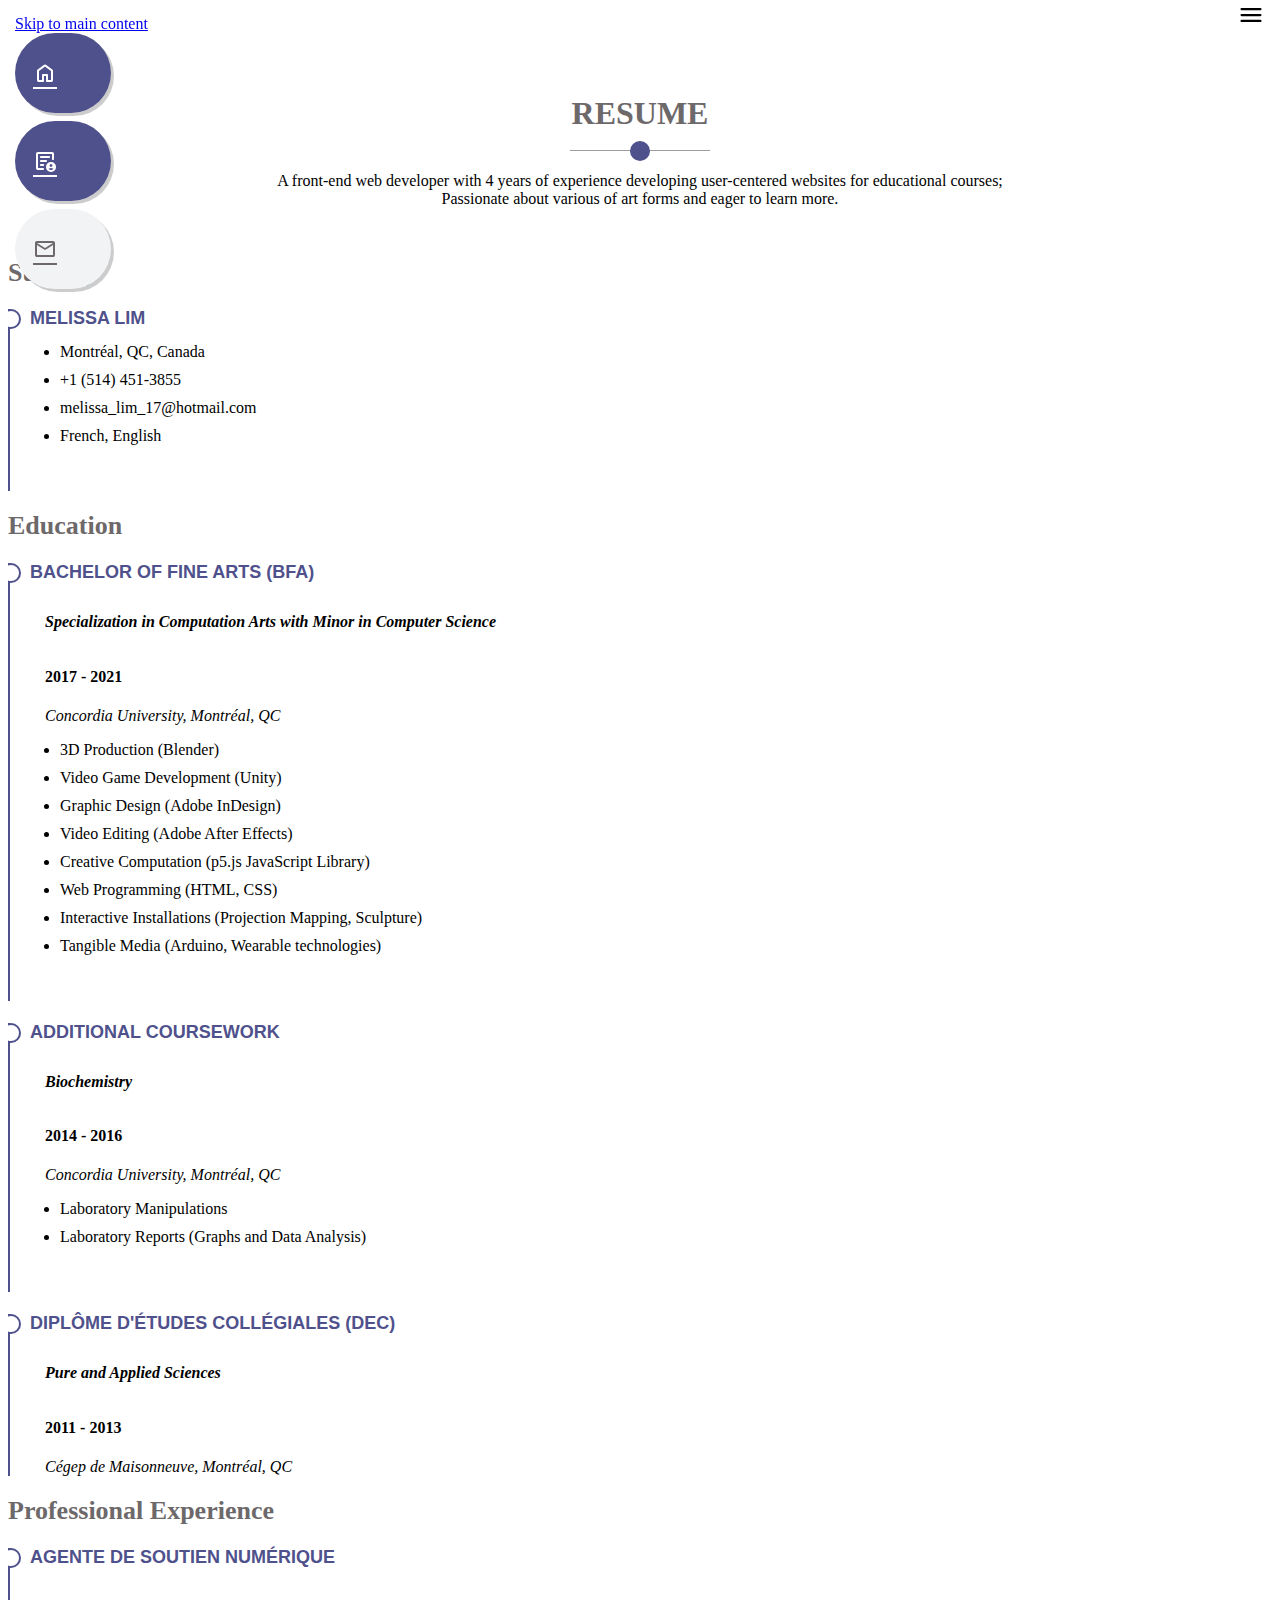
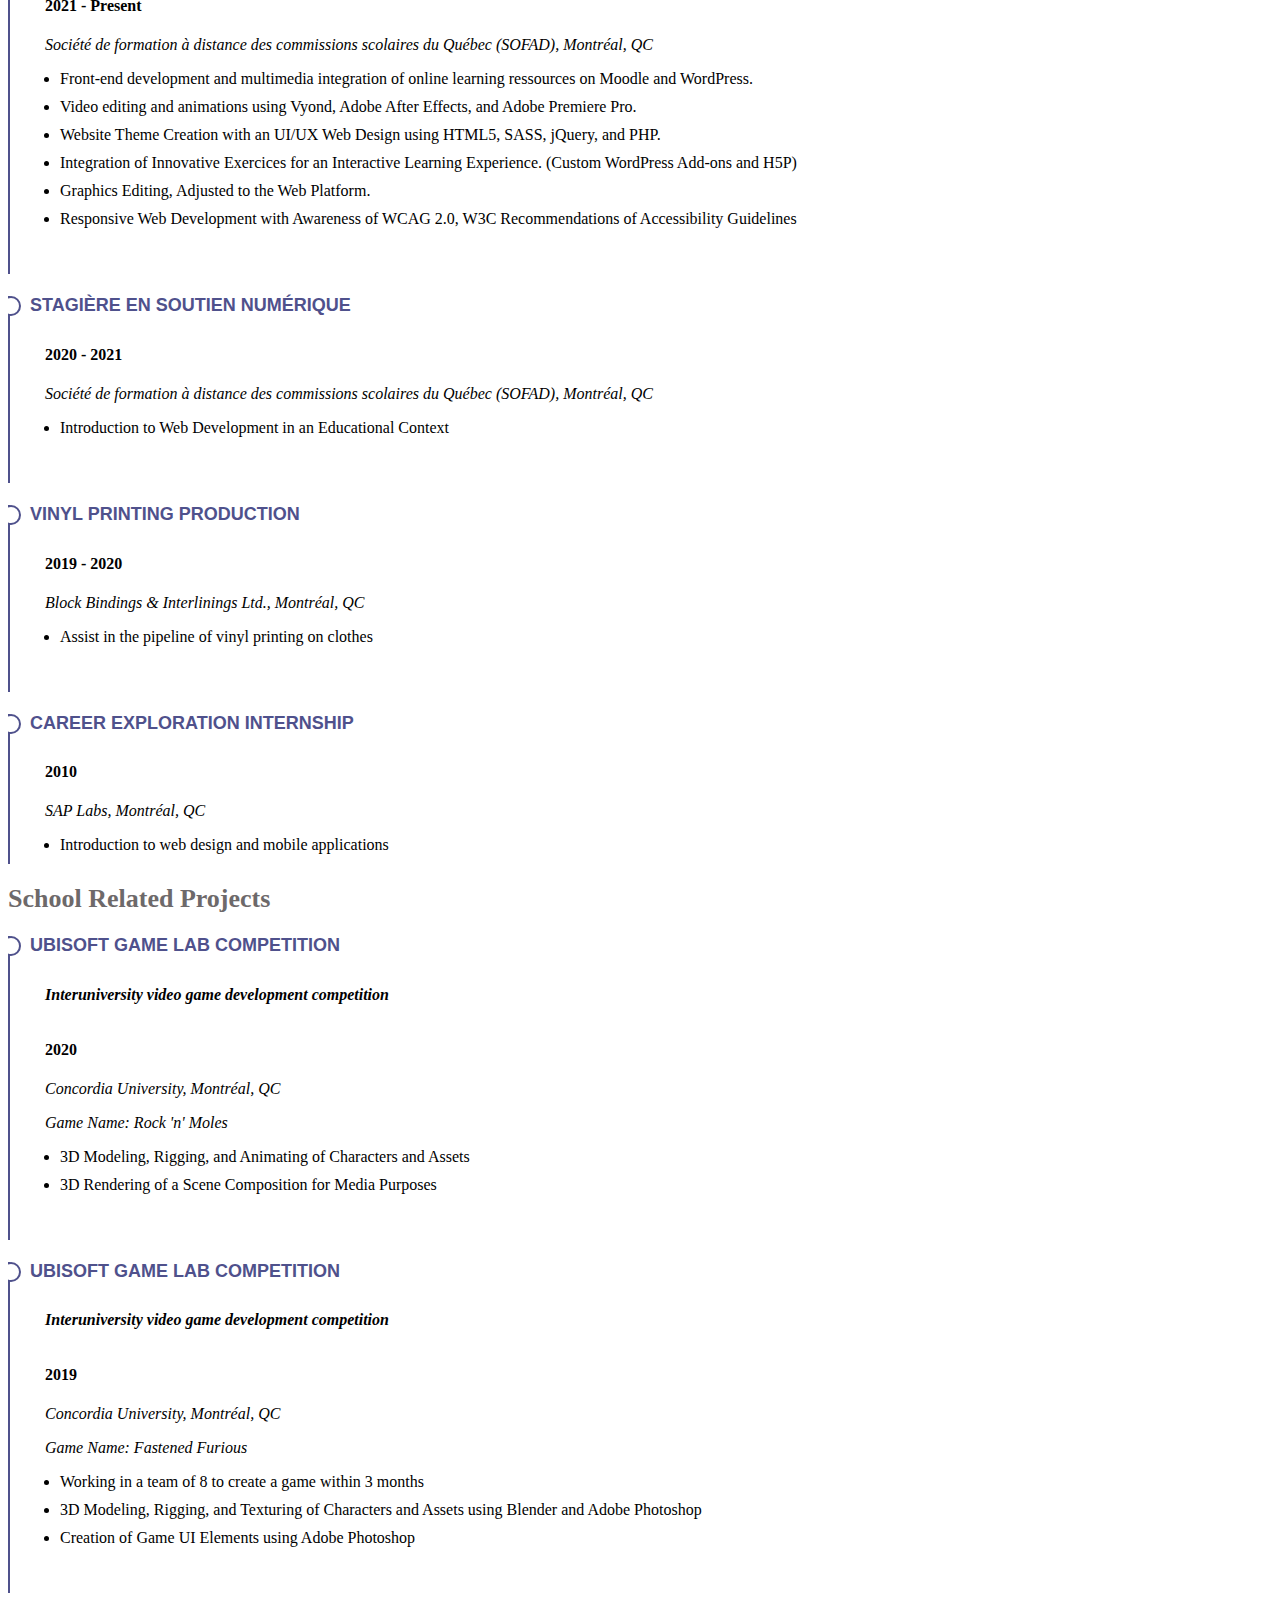
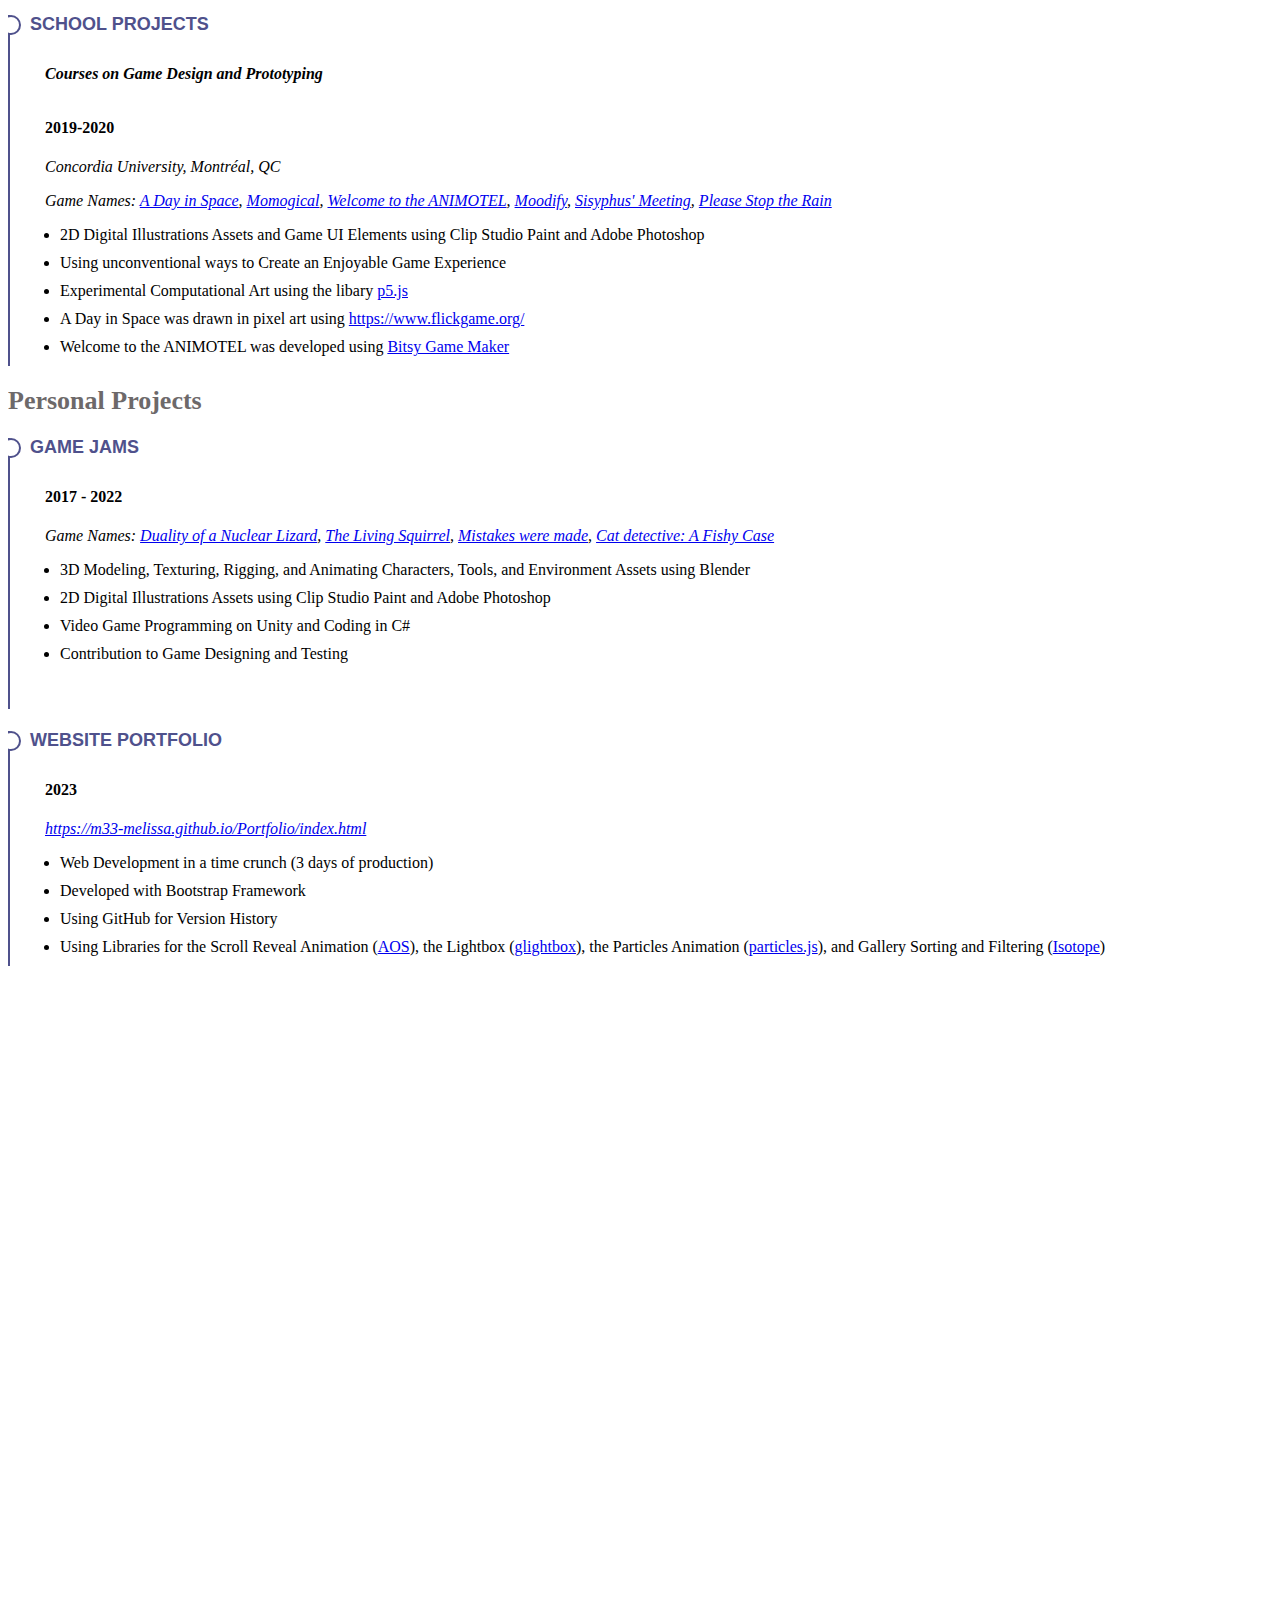
==== commit 67399094: "Finished first draft of resume.html" ====
--- a/resume.html
+++ b/resume.html
@@ -45,7 +45,7 @@
 
                 <div class="section-title">
                     <h2>Resume</h2>
-                    <p>A front-end web developer with 4&nbsp;years of experience developing user-centered websites, who is passionate about various of artforms and eager to learn more.</p>
+                    <p>A front-end web developer with 4&nbsp;years of experience developing user-centered websites for educational courses;<br> Passionate about various of art forms and eager to learn more.</p>
                 </div>
 
                 <div class="row">
@@ -139,7 +139,7 @@
 
                 <div class="row">
                     <div class="col-lg-6">
-                        <h3 class="resume-title">Projects</h3>
+                        <h3 class="resume-title">School Related Projects</h3>
                         <div class="resume-item pb-0">
                             <h4>Ubisoft Game Lab Competition</h4>
                             <h5><em>Interuniversity video game development competition</em></h5>
@@ -148,7 +148,7 @@
                             <p><em>Game Name: Rock 'n' Moles</em></p>
                             <ul>
                                 <li>3D Modeling, Rigging, and Animating of Characters and Assets</li>
-                                <li>3D Rendering of a Scene Composition</li>
+                                <li>3D Rendering of a Scene Composition for Media Purposes</li>
                             </ul>
                         </div>
                         <div class="resume-item">
@@ -156,25 +156,39 @@
                             <h5><em>Interuniversity video game development competition</em></h5>
                             <h5>2019</h5>
                             <p><em>Concordia University, Montréal, QC</em></p>
-                            <p><em>Game name: Fastened Furious</em></p>
-                            <ul>
-                                <li>Working in a team of 8 to create a game with8in 3 months</li>
-                                <li></li>
-                                <li></li>
-                                <li></li>
-                                <li></li>
-                            </ul>
-                        </div>
+                            <p><em>Game Name: Fastened Furious</em></p>
+                            <ul>
+                                <li>Working in a team of 8 to create a game within 3 months</li>
+                                <li>3D Modeling, Rigging, and Texturing of Characters and Assets using Blender and Adobe Photoshop</li>
+                                <li>Creation of Game UI Elements using Adobe Photoshop</li>
+                            </ul>
+                        </div>
+                        <div class="resume-item">
+                            <h4>School Projects</h4>
+                            <h5><em>Courses on Game Design and Prototyping</em></h5>
+                            <h5>2019-2020</h5>
+                            <p><em>Concordia University, Montréal, QC</em></p>
+                            <p><em>Game Names: <a href="https://melissalim.itch.io/a-day-in-space" target="_blank">A Day in Space</a>, <a href="https://melissalim.itch.io/momogical" target="_blank">Momogical</a>, <a href="https://melissalim.itch.io/animotel" target="_blank">Welcome to the ANIMOTEL</a>, <a href="https://m33-melissa.github.io/cart263-2019/projects/project3/index.html" target="_blank">Moodify</a>, <a href="https://m33-melissa.github.io/cart263-2019/projects/project1/index.html" target="_blank">Sisyphus' Meeting</a>, <a href="https://m33-melissa.github.io/cart253-2018/projects/project3/index.html" target="_blank">Please Stop the Rain</a></em></p>
+                            <ul>
+                                <li>2D Digital Illustrations Assets and Game UI Elements using Clip Studio Paint and Adobe Photoshop</li>
+                                <li>Using unconventional ways to Create an Enjoyable Game Experience</li>
+                                <li>Experimental Computational Art using the libary <a href="https://p5js.org/">p5.js</a></li>
+                                <li>A Day in Space was drawn in pixel art using <a href="https://www.flickgame.org/" target="_blank">https://www.flickgame.org/</a></li>
+                                <li>Welcome to the ANIMOTEL was developed using <a href="https://www.bitsy.org/" target="_blank">Bitsy Game Maker</a></li>
+                            </ul>
+                        </div>
+                    </div>
+                    <div class="col-lg-6">
+                        <h3 class="resume-title">Personal Projects</h3>
                         <div class="resume-item">
                             <h4>Game Jams</h4>
                             <h5>2017 - 2022</h5>
-                            <p><em><a href="https://sampc.itch.io/duality-of-a-nuclear-lizard" target="_blank">Duality of a Nuclear Lizard</a>, <a href="https://melissalim.itch.io/the-living-squirrel" target="_blank">The Living Squirrel</a>, <a href="https://polocapt.itch.io/mistakes-were-made" target="_blank">Mistakes were made</a>, <a href="https://melissalim.itch.io/cat-detective-a-fishy-case">Cat detective: A Fishy Case</a></em></p>
-                            <ul>
-                                <li></li>
-                                <li></li>
-                                <li></li>
-                                <li></li>
-                                <li></li>
+                            <p><em>Game Names: <a href="https://sampc.itch.io/duality-of-a-nuclear-lizard" target="_blank">Duality of a Nuclear Lizard</a>, <a href="https://melissalim.itch.io/the-living-squirrel" target="_blank">The Living Squirrel</a>, <a href="https://polocapt.itch.io/mistakes-were-made" target="_blank">Mistakes were made</a>, <a href="https://melissalim.itch.io/cat-detective-a-fishy-case">Cat detective: A Fishy Case</a></em></p>
+                            <ul>
+                                <li>3D Modeling, Texturing, Rigging, and Animating Characters, Tools, and Environment Assets using Blender</li>
+                                <li>2D Digital Illustrations Assets using Clip Studio Paint and Adobe Photoshop</li>
+                                <li>Video Game Programming on Unity and Coding in C#</li>
+                                <li>Contribution to Game Designing and Testing</li>
                             </ul>
                         </div>
                         <div class="resume-item">
@@ -186,46 +200,6 @@
                                 <li>Developed with Bootstrap Framework</li>
                                 <li>Using GitHub for Version History</li>
                                 <li>Using Libraries for the Scroll Reveal Animation (<a href="https://michalsnik.github.io/aos/" target="_blank">AOS</a>), the Lightbox (<a href="https://biati-digital.github.io/glightbox/" target="_blank">glightbox</a>), the Particles Animation (<a href="https://vincentgarreau.com/particles.js/" target="_blank">particles.js</a>), and Gallery Sorting and Filtering (<a href="https://isotope.metafizzy.co/" target="_blank">Isotope</a>)</li>
-                            </ul>
-                        </div>
-                    </div>
-                    <div class="col-lg-6">
-                        <h3 class="resume-title">Professional Experience</h3>
-                        <div class="resume-item">
-                            <h4>Agente de soutien numérique</h4>
-                            <h5>2021 - Present</h5>
-                            <p><em>Société de formation à distance des commissions scolaires du Québec (SOFAD), Montréal, QC</em></p>
-                            <ul>
-                                <li>Front-end development and multimedia integration of online learning on Moodle and WordPress.</li>
-                                <li>Video editing and animations using Vyond, Adobe After Effects, and Adobe Premiere Pro.</li>
-                                <li></li>
-                                <li></li>
-                            </ul>
-                        </div>
-                        <div class="resume-item">
-                            <h4>Stagière en soutien numérique</h4>
-                            <h5>2020 - 2021</h5>
-                            <p><em>Société de formation à distance des commissions scolaires du Québec (SOFAD), Montréal, QC</em></p>
-                            <ul>
-                                <li></li>
-                                <li></li>
-                                <li></li>
-                            </ul>
-                        </div>
-                        <div class="resume-item">
-                            <h4>Vinyl Printing Production</h4>
-                            <h5>2019 - 2020</h5>
-                            <p><em>Block Bindings & Interlinings Ltd., Montréal, QC</em></p>
-                            <ul>
-                                <li>Assist in the pipeline of vinyl printing on clothes</li>
-                            </ul>
-                        </div>
-                        <div class="resume-item">
-                            <h4>Career Exploration Internship</h4>
-                            <h5>2010</h5>
-                            <p><em>SAP Labs, Montréal, QC</em></p>
-                            <ul>
-                                <li>Introduction to web design and mobile applications</li>
                             </ul>
                         </div>
                     </div>
@@ -252,11 +226,10 @@
                 </div>
                 <div class="col-lg-6">
                     <ul>
-                        <li><span class="material-symbols-rounded">chevron_right</span> Programming Languages: Java, C++, JavaScript, PHP</li>
+                        <li><span class="material-symbols-rounded">chevron_right</span> Programming Languages: JavaScript, Java, C++, C#, PHP</li>
                         <li><span class="material-symbols-rounded">chevron_right</span> Game Development: Unity</li>
                         <li><span class="material-symbols-rounded">chevron_right</span> 3D Computer Graphics: Blender, Rhino, Substance Painter</li>
-                        <li><span class="material-symbols-rounded">chevron_right</span> Video Editing and Animation</li>
-                        <li><span class="material-symbols-rounded">chevron_right</span> Clip Studio Paint</li>
+                        <li><span class="material-symbols-rounded">chevron_right</span> Digital Drawing Software: Clip Studio Paint</li>
                     </ul>
                 </div>
             </div>
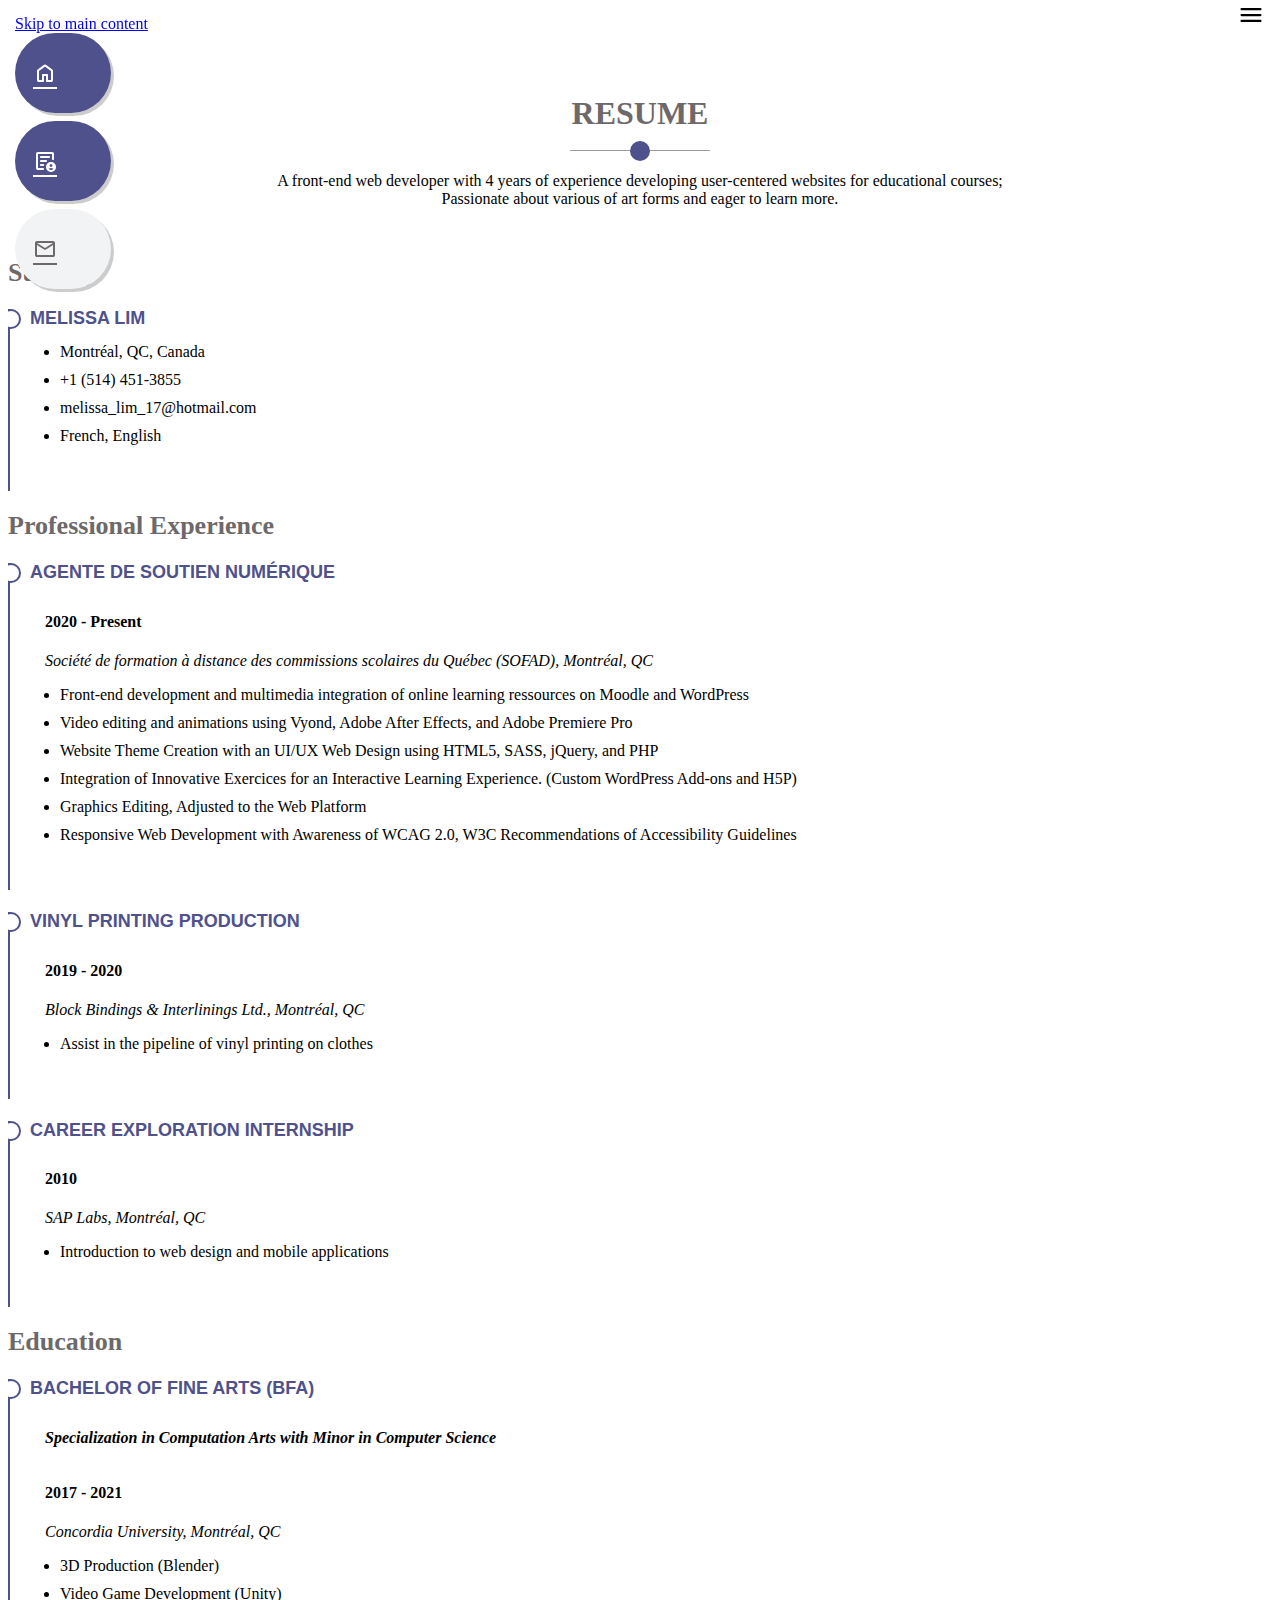
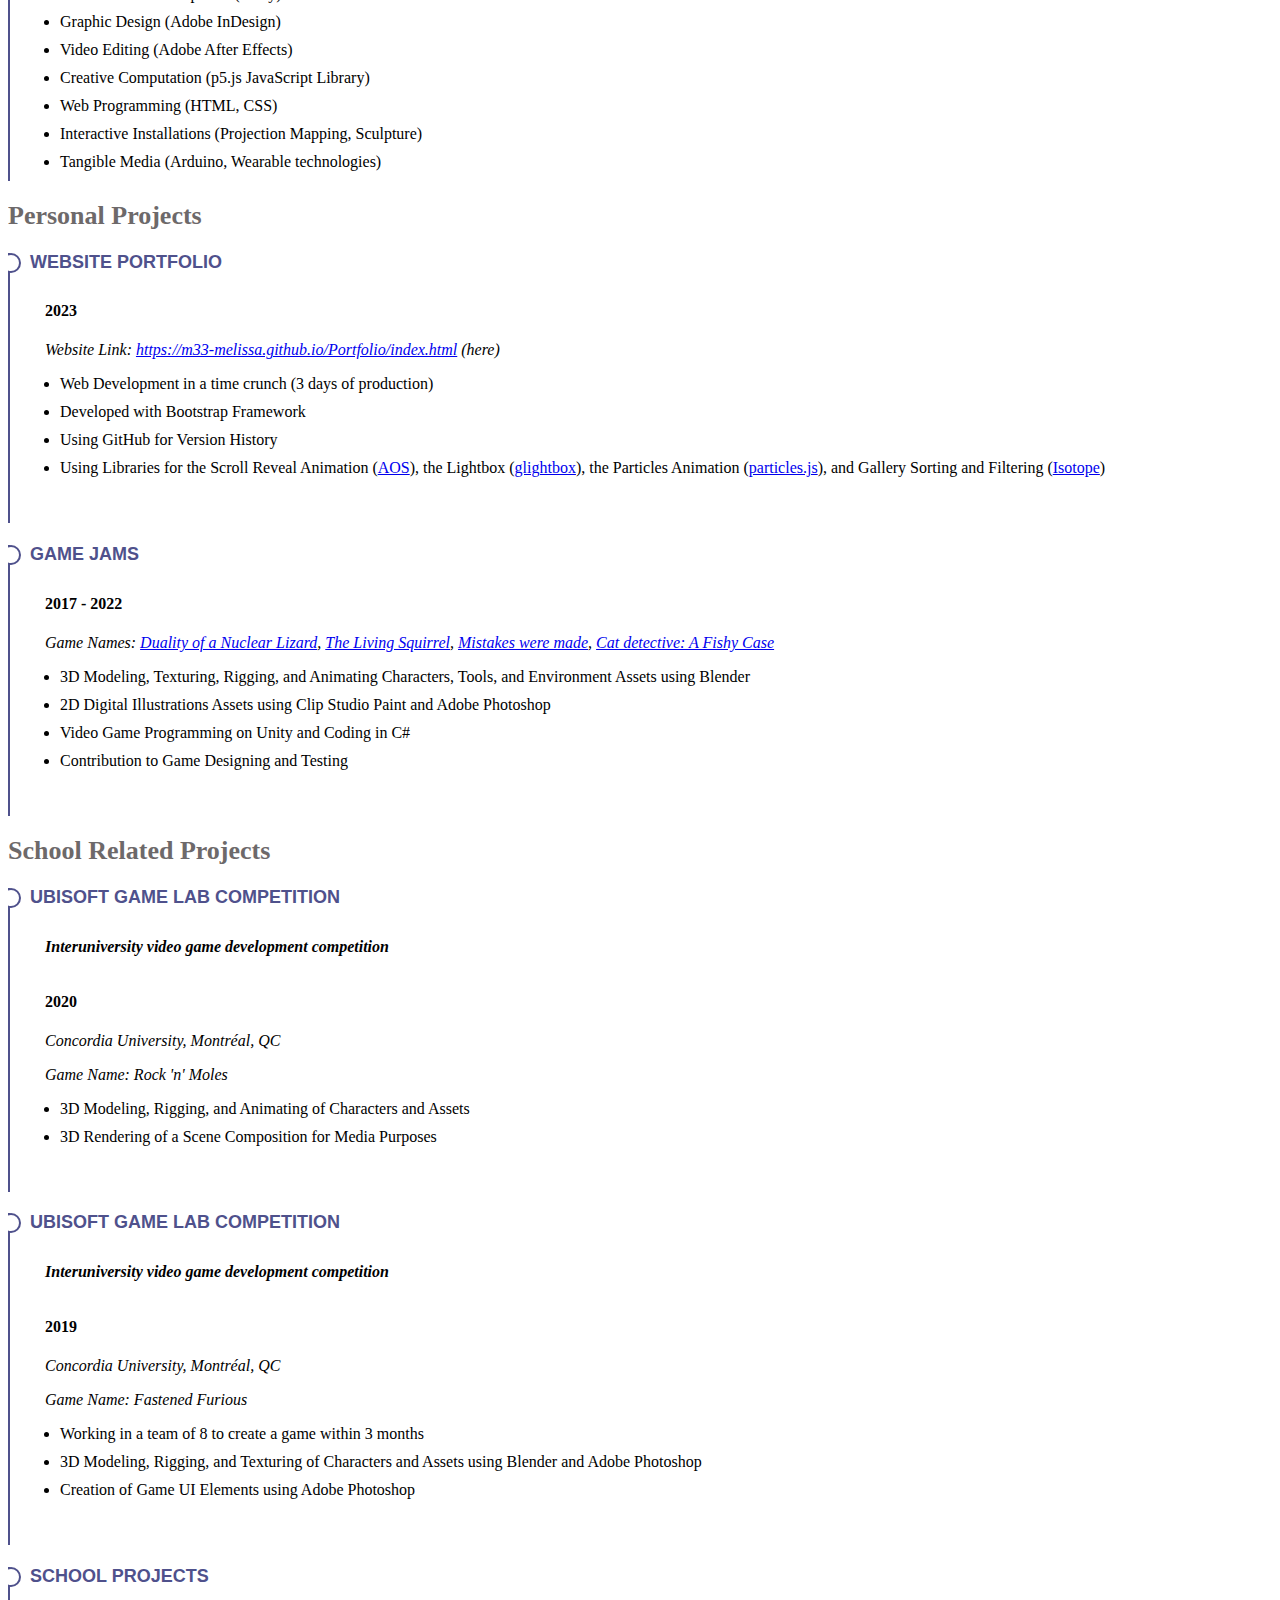
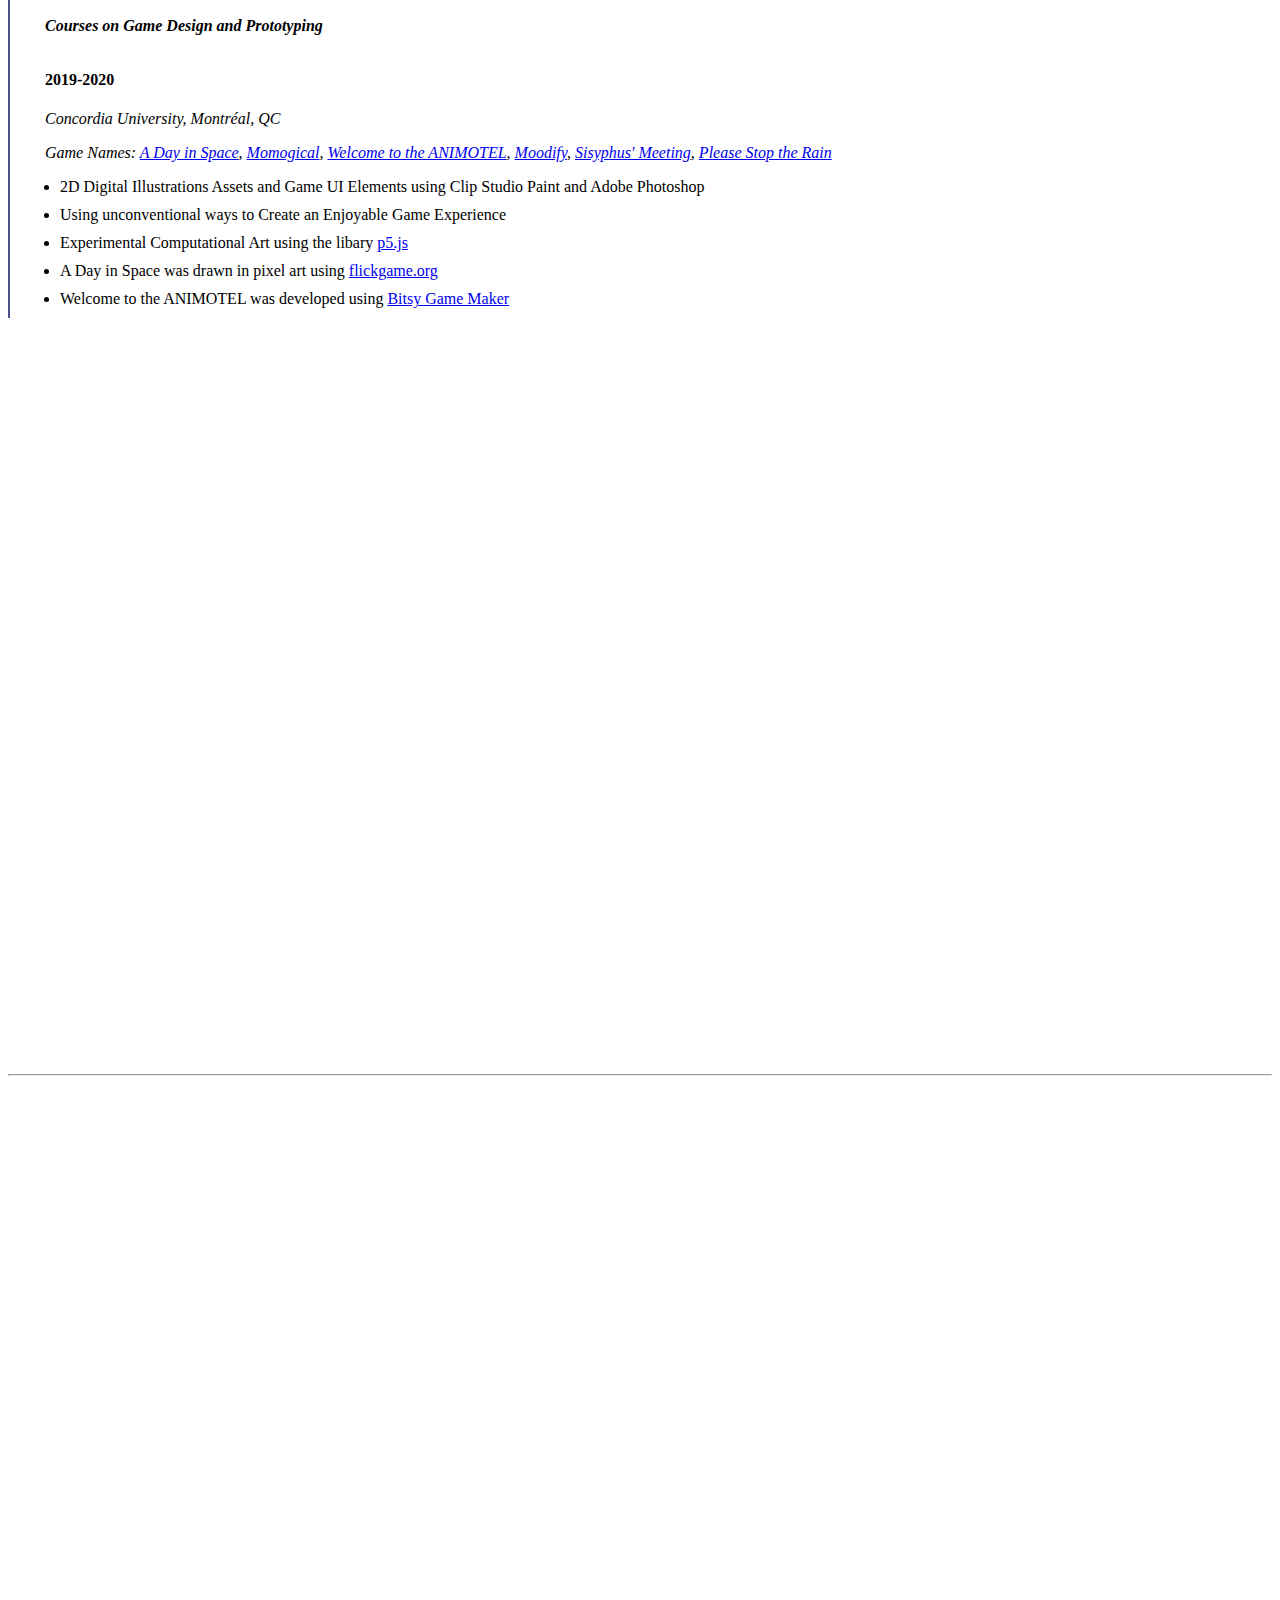
==== commit c2dfd9ca: "Restructuration of resume.html" ====
--- a/resume.html
+++ b/resume.html
@@ -60,7 +60,36 @@
                                 <li>French, English</li>
                             </ul>
                         </div>
-
+                        <h3 class="resume-title">Professional Experience</h3>
+                        <div class="resume-item">
+                            <h4>Agente de soutien numérique</h4>
+                            <h5>2020 - Present</h5>
+                            <p><em>Société de formation à distance des commissions scolaires du Québec (SOFAD), Montréal, QC</em></p>
+                            <ul>
+                                <li>Front-end development and multimedia integration of online learning ressources on Moodle and WordPress</li>
+                                <li>Video editing and animations using Vyond, Adobe After Effects, and Adobe Premiere Pro</li>
+                                <li>Website Theme Creation with an UI/UX Web Design using HTML5, SASS, jQuery, and PHP</li>
+                                <li>Integration of Innovative Exercices for an Interactive Learning Experience. (Custom WordPress Add-ons and H5P)</li>
+                                <li>Graphics Editing, Adjusted to the Web Platform</li>
+                                <li>Responsive Web Development with Awareness of WCAG 2.0, W3C Recommendations of Accessibility Guidelines</li>
+                            </ul>
+                        </div>
+                        <div class="resume-item">
+                            <h4>Vinyl Printing Production</h4>
+                            <h5>2019 - 2020</h5>
+                            <p><em>Block Bindings & Interlinings Ltd., Montréal, QC</em></p>
+                            <ul>
+                                <li>Assist in the pipeline of vinyl printing on clothes</li>
+                            </ul>
+                        </div>
+                        <div class="resume-item">
+                            <h4>Career Exploration Internship</h4>
+                            <h5>2010</h5>
+                            <p><em>SAP Labs, Montréal, QC</em></p>
+                            <ul>
+                                <li>Introduction to web design and mobile applications</li>
+                            </ul>
+                        </div>
                         <h3 class="resume-title">Education</h3>
                         <div class="resume-item">
                             <h4>Bachelor of Fine Arts (BFA)</h4>
@@ -78,67 +107,31 @@
                                 <li>Tangible Media (Arduino, Wearable technologies)</li>
                             </ul>
                         </div>
-                        <div class="resume-item">
-                            <h4>Additional Coursework</h4>
-                            <h5><em>Biochemistry</em></h5>
-                            <h5>2014 - 2016</h5>
-                            <p><em>Concordia University, Montréal, QC</em></p>
-                            <ul>
-                                <li>Laboratory Manipulations</li>
-                                <li>Laboratory Reports (Graphs and Data Analysis)</li>
-                            </ul>
-                        </div>
-                        <div class="resume-item">
-                            <h4>Diplôme d'études collégiales (DEC)</h4>
-                            <h5><em>Pure and Applied Sciences</em></h5>
-                            <h5>2011 - 2013</h5>
-                            <p><em>Cégep de Maisonneuve, Montréal, QC</em></p>
-                        </div>
                     </div>
                     <div class="col-lg-6">
-                        <h3 class="resume-title">Professional Experience</h3>
-                        <div class="resume-item">
-                            <h4>Agente de soutien numérique</h4>
-                            <h5>2021 - Present</h5>
-                            <p><em>Société de formation à distance des commissions scolaires du Québec (SOFAD), Montréal, QC</em></p>
-                            <ul>
-                                <li>Front-end development and multimedia integration of online learning ressources on Moodle and WordPress.</li>
-                                <li>Video editing and animations using Vyond, Adobe After Effects, and Adobe Premiere Pro.</li>
-                                <li>Website Theme Creation with an UI/UX Web Design using HTML5, SASS, jQuery, and PHP.</li>
-                                <li>Integration of Innovative Exercices for an Interactive Learning Experience. (Custom WordPress Add-ons and H5P)</li>
-                                <li>Graphics Editing, Adjusted to the Web Platform.</li>
-                                <li>Responsive Web Development with Awareness of WCAG 2.0, W3C Recommendations of Accessibility Guidelines</li>
-                            </ul>
-                        </div>
-                        <div class="resume-item">
-                            <h4>Stagière en soutien numérique</h4>
-                            <h5>2020 - 2021</h5>
-                            <p><em>Société de formation à distance des commissions scolaires du Québec (SOFAD), Montréal, QC</em></p>
-                            <ul>
-                                <li>Introduction to Web Development in an Educational Context</li>
-                            </ul>
-                        </div>
-                        <div class="resume-item">
-                            <h4>Vinyl Printing Production</h4>
-                            <h5>2019 - 2020</h5>
-                            <p><em>Block Bindings & Interlinings Ltd., Montréal, QC</em></p>
-                            <ul>
-                                <li>Assist in the pipeline of vinyl printing on clothes</li>
-                            </ul>
-                        </div>
-                        <div class="resume-item">
-                            <h4>Career Exploration Internship</h4>
-                            <h5>2010</h5>
-                            <p><em>SAP Labs, Montréal, QC</em></p>
-                            <ul>
-                                <li>Introduction to web design and mobile applications</li>
-                            </ul>
-                        </div>
-                    </div>
-                </div>
-
-                <div class="row">
-                    <div class="col-lg-6">
+                        <h3 class="resume-title">Personal Projects</h3>
+                        <div class="resume-item">
+                            <h4>Website Portfolio</h4>
+                            <h5>2023</h5>
+                            <p><em>Website Link: <a href="https://m33-melissa.github.io/Portfolio/index.html">https://m33-melissa.github.io/Portfolio/index.html</a> (here)</em></p>
+                            <ul>
+                                <li>Web Development in a time crunch (3 days of production)</li>
+                                <li>Developed with Bootstrap Framework</li>
+                                <li>Using GitHub for Version History</li>
+                                <li>Using Libraries for the Scroll Reveal Animation (<a href="https://michalsnik.github.io/aos/" target="_blank">AOS</a>), the Lightbox (<a href="https://biati-digital.github.io/glightbox/" target="_blank">glightbox</a>), the Particles Animation (<a href="https://vincentgarreau.com/particles.js/" target="_blank">particles.js</a>), and Gallery Sorting and Filtering (<a href="https://isotope.metafizzy.co/" target="_blank">Isotope</a>)</li>
+                            </ul>
+                        </div>
+                        <div class="resume-item">
+                            <h4>Game Jams</h4>
+                            <h5>2017 - 2022</h5>
+                            <p><em>Game Names: <a href="https://sampc.itch.io/duality-of-a-nuclear-lizard" target="_blank">Duality of a Nuclear Lizard</a>, <a href="https://melissalim.itch.io/the-living-squirrel" target="_blank">The Living Squirrel</a>, <a href="https://polocapt.itch.io/mistakes-were-made" target="_blank">Mistakes were made</a>, <a href="https://melissalim.itch.io/cat-detective-a-fishy-case">Cat detective: A Fishy Case</a></em></p>
+                            <ul>
+                                <li>3D Modeling, Texturing, Rigging, and Animating Characters, Tools, and Environment Assets using Blender</li>
+                                <li>2D Digital Illustrations Assets using Clip Studio Paint and Adobe Photoshop</li>
+                                <li>Video Game Programming on Unity and Coding in C#</li>
+                                <li>Contribution to Game Designing and Testing</li>
+                            </ul>
+                        </div>
                         <h3 class="resume-title">School Related Projects</h3>
                         <div class="resume-item pb-0">
                             <h4>Ubisoft Game Lab Competition</h4>
@@ -173,33 +166,8 @@
                                 <li>2D Digital Illustrations Assets and Game UI Elements using Clip Studio Paint and Adobe Photoshop</li>
                                 <li>Using unconventional ways to Create an Enjoyable Game Experience</li>
                                 <li>Experimental Computational Art using the libary <a href="https://p5js.org/">p5.js</a></li>
-                                <li>A Day in Space was drawn in pixel art using <a href="https://www.flickgame.org/" target="_blank">https://www.flickgame.org/</a></li>
+                                <li>A Day in Space was drawn in pixel art using <a href="https://www.flickgame.org/" target="_blank">flickgame.org</a></li>
                                 <li>Welcome to the ANIMOTEL was developed using <a href="https://www.bitsy.org/" target="_blank">Bitsy Game Maker</a></li>
-                            </ul>
-                        </div>
-                    </div>
-                    <div class="col-lg-6">
-                        <h3 class="resume-title">Personal Projects</h3>
-                        <div class="resume-item">
-                            <h4>Game Jams</h4>
-                            <h5>2017 - 2022</h5>
-                            <p><em>Game Names: <a href="https://sampc.itch.io/duality-of-a-nuclear-lizard" target="_blank">Duality of a Nuclear Lizard</a>, <a href="https://melissalim.itch.io/the-living-squirrel" target="_blank">The Living Squirrel</a>, <a href="https://polocapt.itch.io/mistakes-were-made" target="_blank">Mistakes were made</a>, <a href="https://melissalim.itch.io/cat-detective-a-fishy-case">Cat detective: A Fishy Case</a></em></p>
-                            <ul>
-                                <li>3D Modeling, Texturing, Rigging, and Animating Characters, Tools, and Environment Assets using Blender</li>
-                                <li>2D Digital Illustrations Assets using Clip Studio Paint and Adobe Photoshop</li>
-                                <li>Video Game Programming on Unity and Coding in C#</li>
-                                <li>Contribution to Game Designing and Testing</li>
-                            </ul>
-                        </div>
-                        <div class="resume-item">
-                            <h4>Website Portfolio</h4>
-                            <h5>2023</h5>
-                            <p><em><a href="https://m33-melissa.github.io/Portfolio/index.html">https://m33-melissa.github.io/Portfolio/index.html</a></em></p>
-                            <ul>
-                                <li>Web Development in a time crunch (3 days of production)</li>
-                                <li>Developed with Bootstrap Framework</li>
-                                <li>Using GitHub for Version History</li>
-                                <li>Using Libraries for the Scroll Reveal Animation (<a href="https://michalsnik.github.io/aos/" target="_blank">AOS</a>), the Lightbox (<a href="https://biati-digital.github.io/glightbox/" target="_blank">glightbox</a>), the Particles Animation (<a href="https://vincentgarreau.com/particles.js/" target="_blank">particles.js</a>), and Gallery Sorting and Filtering (<a href="https://isotope.metafizzy.co/" target="_blank">Isotope</a>)</li>
                             </ul>
                         </div>
                     </div>
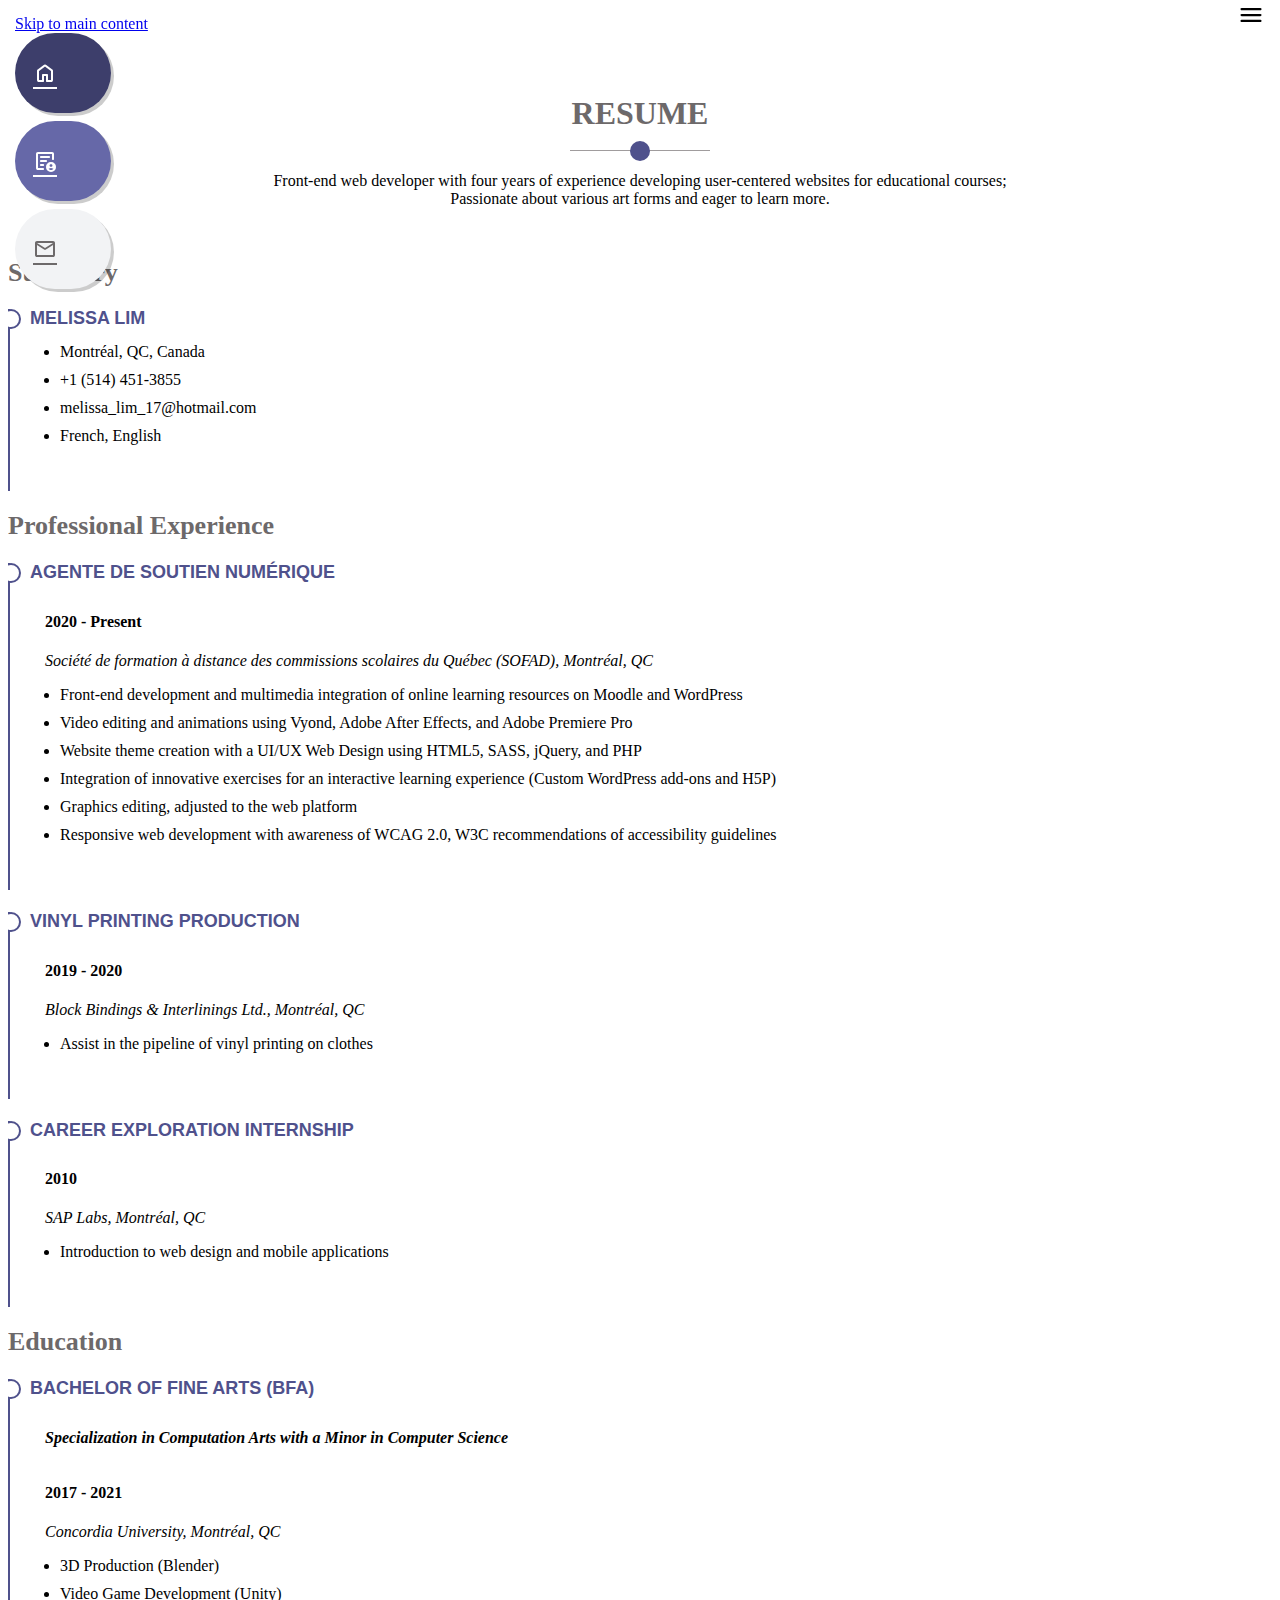
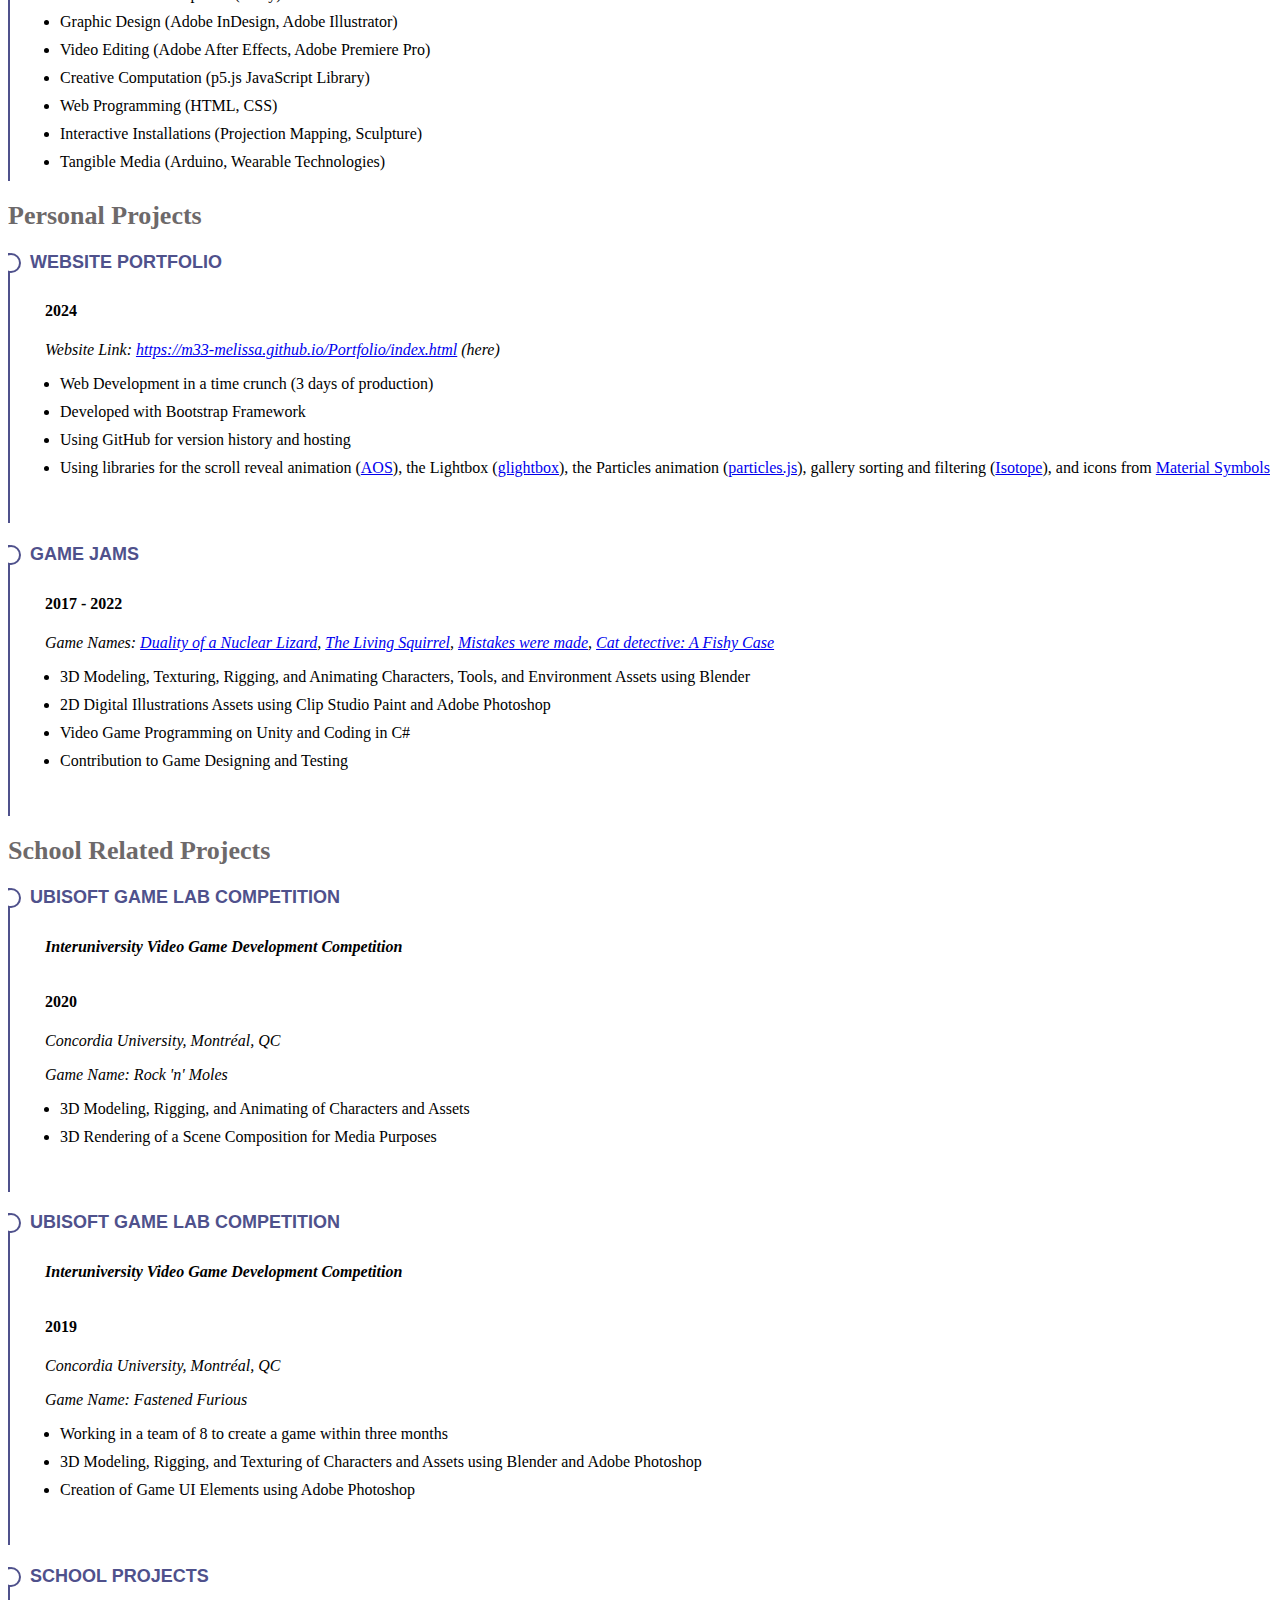
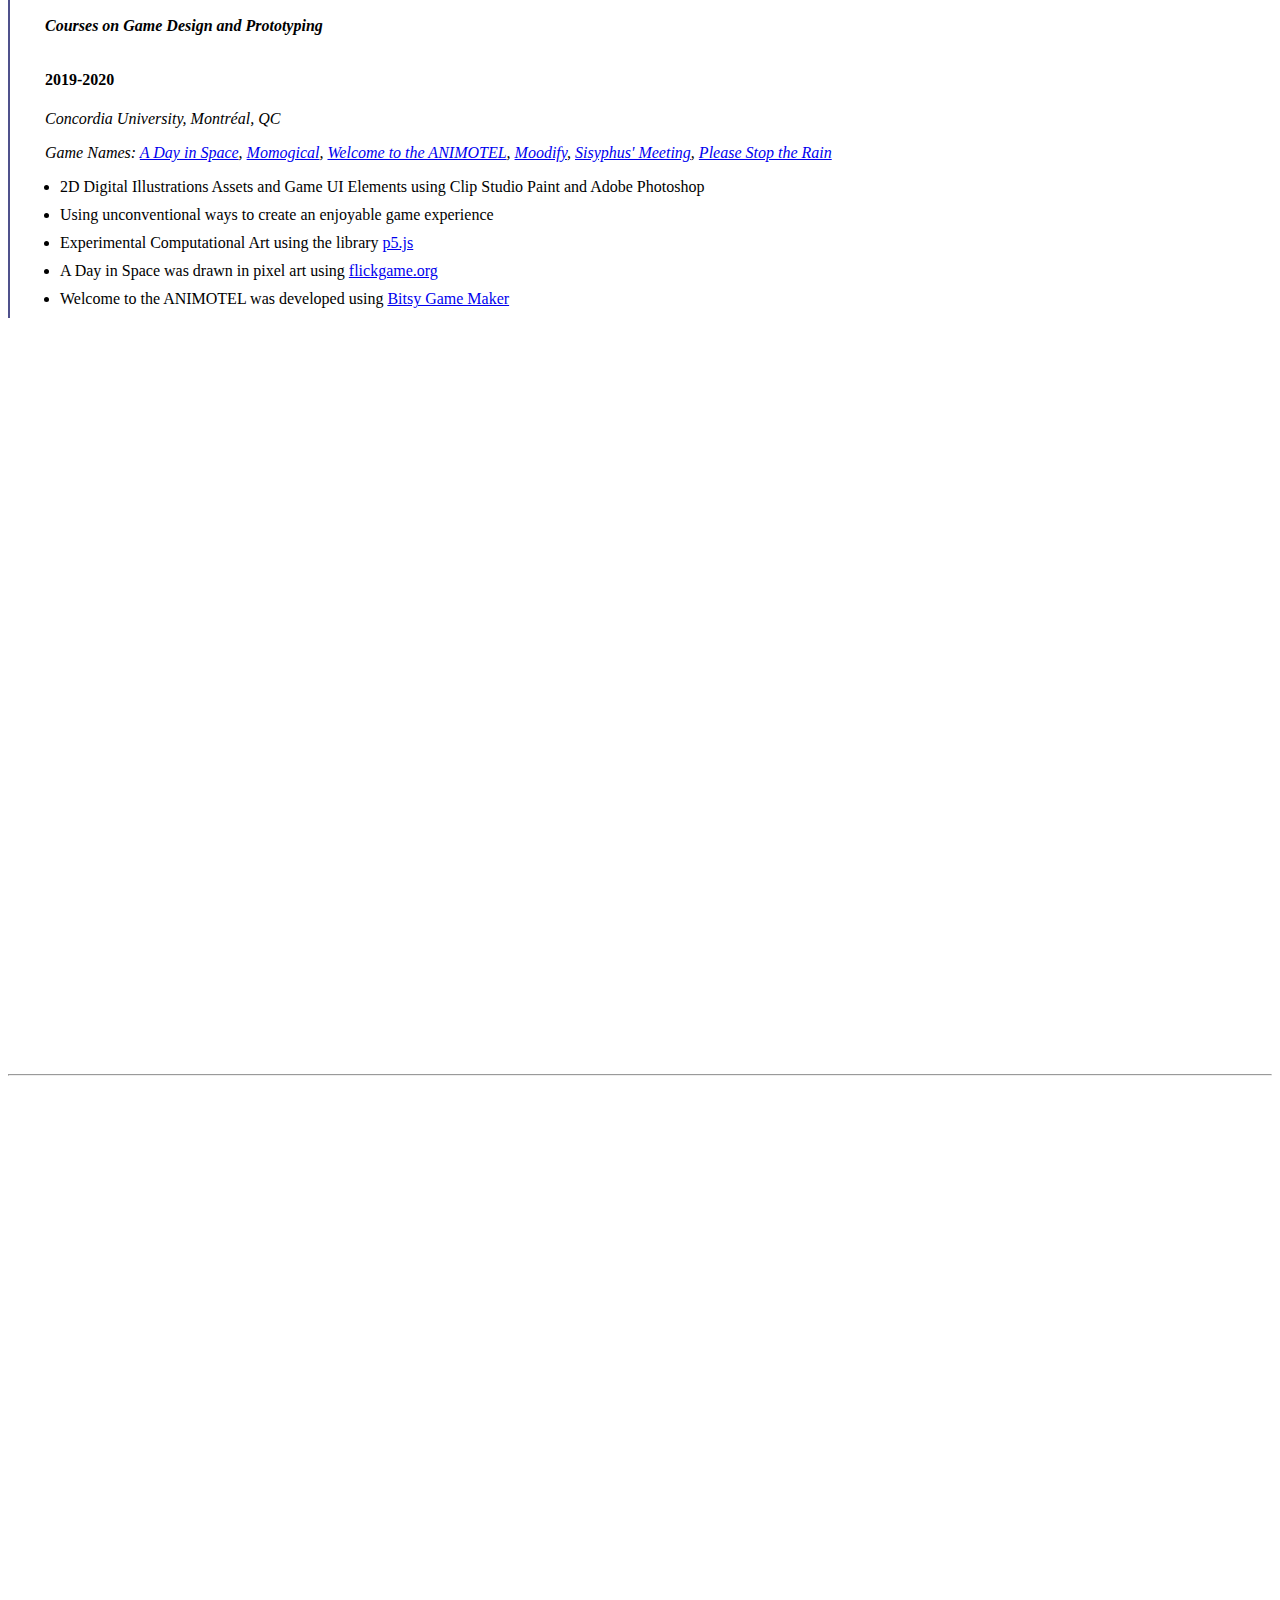
==== commit 5f134dd6: "Proofreading fixes" ====
--- a/resume.html
+++ b/resume.html
@@ -31,7 +31,7 @@
         <a href="#content" class="visually-hidden">Skip to main content</a>
         <nav id="navbar" class="navbar nav-menu">
             <ul>
-                <li><a href="index.html" class="nav-link scrollto active"><span class="material-symbols-rounded">home</span><span>Home</span></a></li>
+                <li><a href="index.html" class="nav-link scrollto active home-nav"><span class="material-symbols-rounded">home</span><span>Home</span></a></li>
                 <li><a href="#resume" class="nav-link scrollto"><span class="material-symbols-rounded">demography</span><span>Resume</span></a></li>
                 <li><a href="#contact" class="nav-link scrollto"><span class="material-symbols-rounded">mail</span><span>Contact</span></a></li>
             </ul>
@@ -45,12 +45,12 @@
 
                 <div class="section-title">
                     <h2>Resume</h2>
-                    <p>A front-end web developer with 4&nbsp;years of experience developing user-centered websites for educational courses;<br> Passionate about various of art forms and eager to learn more.</p>
+                    <p>Front-end web developer with four&nbsp;years of experience developing user-centered websites for educational courses; <br>Passionate about various art forms and eager to learn more.</p>
                 </div>
 
                 <div class="row">
                     <div class="col-lg-6">
-                        <h3 class="resume-title">Sumary</h3>
+                        <h3 class="resume-title">Summary</h3>
                         <div class="resume-item pb-0">
                             <h4>Melissa Lim</h4>
                             <ul>
@@ -66,12 +66,12 @@
                             <h5>2020 - Present</h5>
                             <p><em>Société de formation à distance des commissions scolaires du Québec (SOFAD), Montréal, QC</em></p>
                             <ul>
-                                <li>Front-end development and multimedia integration of online learning ressources on Moodle and WordPress</li>
+                                <li>Front-end development and multimedia integration of online learning resources on Moodle and WordPress</li>
                                 <li>Video editing and animations using Vyond, Adobe After Effects, and Adobe Premiere Pro</li>
-                                <li>Website Theme Creation with an UI/UX Web Design using HTML5, SASS, jQuery, and PHP</li>
-                                <li>Integration of Innovative Exercices for an Interactive Learning Experience. (Custom WordPress Add-ons and H5P)</li>
-                                <li>Graphics Editing, Adjusted to the Web Platform</li>
-                                <li>Responsive Web Development with Awareness of WCAG 2.0, W3C Recommendations of Accessibility Guidelines</li>
+                                <li>Website theme creation with a UI/UX Web Design using HTML5, SASS, jQuery, and PHP</li>
+                                <li>Integration of innovative exercises for an interactive learning experience (Custom WordPress add-ons and H5P)</li>
+                                <li>Graphics editing, adjusted to the web platform</li>
+                                <li>Responsive web development with awareness of WCAG 2.0, W3C recommendations of accessibility guidelines</li>
                             </ul>
                         </div>
                         <div class="resume-item">
@@ -93,18 +93,18 @@
                         <h3 class="resume-title">Education</h3>
                         <div class="resume-item">
                             <h4>Bachelor of Fine Arts (BFA)</h4>
-                            <h5><em>Specialization in Computation Arts with Minor in Computer Science</em></h5>
+                            <h5><em>Specialization in Computation Arts with a Minor in Computer Science</em></h5>
                             <h5>2017 - 2021</h5>
                             <p><em>Concordia University, Montréal, QC</em></p>
                             <ul>
                                 <li>3D Production (Blender)</li>
                                 <li>Video Game Development (Unity)</li>
-                                <li>Graphic Design (Adobe InDesign)</li>
-                                <li>Video Editing (Adobe After Effects)</li>
+                                <li>Graphic Design (Adobe InDesign, Adobe Illustrator)</li>
+                                <li>Video Editing (Adobe After Effects, Adobe Premiere Pro)</li>
                                 <li>Creative Computation (p5.js JavaScript Library)</li>
                                 <li>Web Programming (HTML, CSS)</li>
                                 <li>Interactive Installations (Projection Mapping, Sculpture)</li>
-                                <li>Tangible Media (Arduino, Wearable technologies)</li>
+                                <li>Tangible Media (Arduino, Wearable Technologies)</li>
                             </ul>
                         </div>
                     </div>
@@ -112,13 +112,13 @@
                         <h3 class="resume-title">Personal Projects</h3>
                         <div class="resume-item">
                             <h4>Website Portfolio</h4>
-                            <h5>2023</h5>
+                            <h5>2024</h5>
                             <p><em>Website Link: <a href="https://m33-melissa.github.io/Portfolio/index.html">https://m33-melissa.github.io/Portfolio/index.html</a> (here)</em></p>
                             <ul>
                                 <li>Web Development in a time crunch (3 days of production)</li>
                                 <li>Developed with Bootstrap Framework</li>
-                                <li>Using GitHub for Version History</li>
-                                <li>Using Libraries for the Scroll Reveal Animation (<a href="https://michalsnik.github.io/aos/" target="_blank">AOS</a>), the Lightbox (<a href="https://biati-digital.github.io/glightbox/" target="_blank">glightbox</a>), the Particles Animation (<a href="https://vincentgarreau.com/particles.js/" target="_blank">particles.js</a>), and Gallery Sorting and Filtering (<a href="https://isotope.metafizzy.co/" target="_blank">Isotope</a>)</li>
+                                <li>Using GitHub for version history and hosting</li>
+                                <li>Using libraries for the scroll reveal animation (<a href="https://michalsnik.github.io/aos/" target="_blank">AOS</a>), the Lightbox (<a href="https://biati-digital.github.io/glightbox/" target="_blank">glightbox</a>), the Particles animation (<a href="https://vincentgarreau.com/particles.js/" target="_blank">particles.js</a>), gallery sorting and filtering (<a href="https://isotope.metafizzy.co/" target="_blank">Isotope</a>), and icons from <a href="https://fonts.google.com/icons" target="_blank">Material Symbols</a></li>
                             </ul>
                         </div>
                         <div class="resume-item">
@@ -135,7 +135,7 @@
                         <h3 class="resume-title">School Related Projects</h3>
                         <div class="resume-item pb-0">
                             <h4>Ubisoft Game Lab Competition</h4>
-                            <h5><em>Interuniversity video game development competition</em></h5>
+                            <h5><em>Interuniversity Video Game Development Competition</em></h5>
                             <h5>2020</h5>
                             <p><em>Concordia University, Montréal, QC</em></p>
                             <p><em>Game Name: Rock 'n' Moles</em></p>
@@ -146,12 +146,12 @@
                         </div>
                         <div class="resume-item">
                             <h4>Ubisoft Game Lab Competition</h4>
-                            <h5><em>Interuniversity video game development competition</em></h5>
+                            <h5><em>Interuniversity Video Game Development Competition</em></h5>
                             <h5>2019</h5>
                             <p><em>Concordia University, Montréal, QC</em></p>
                             <p><em>Game Name: Fastened Furious</em></p>
                             <ul>
-                                <li>Working in a team of 8 to create a game within 3 months</li>
+                                <li>Working in a team of 8 to create a game within three months</li>
                                 <li>3D Modeling, Rigging, and Texturing of Characters and Assets using Blender and Adobe Photoshop</li>
                                 <li>Creation of Game UI Elements using Adobe Photoshop</li>
                             </ul>
@@ -164,8 +164,8 @@
                             <p><em>Game Names: <a href="https://melissalim.itch.io/a-day-in-space" target="_blank">A Day in Space</a>, <a href="https://melissalim.itch.io/momogical" target="_blank">Momogical</a>, <a href="https://melissalim.itch.io/animotel" target="_blank">Welcome to the ANIMOTEL</a>, <a href="https://m33-melissa.github.io/cart263-2019/projects/project3/index.html" target="_blank">Moodify</a>, <a href="https://m33-melissa.github.io/cart263-2019/projects/project1/index.html" target="_blank">Sisyphus' Meeting</a>, <a href="https://m33-melissa.github.io/cart253-2018/projects/project3/index.html" target="_blank">Please Stop the Rain</a></em></p>
                             <ul>
                                 <li>2D Digital Illustrations Assets and Game UI Elements using Clip Studio Paint and Adobe Photoshop</li>
-                                <li>Using unconventional ways to Create an Enjoyable Game Experience</li>
-                                <li>Experimental Computational Art using the libary <a href="https://p5js.org/">p5.js</a></li>
+                                <li>Using unconventional ways to create an enjoyable game experience</li>
+                                <li>Experimental Computational Art using the library <a href="https://p5js.org/">p5.js</a></li>
                                 <li>A Day in Space was drawn in pixel art using <a href="https://www.flickgame.org/" target="_blank">flickgame.org</a></li>
                                 <li>Welcome to the ANIMOTEL was developed using <a href="https://www.bitsy.org/" target="_blank">Bitsy Game Maker</a></li>
                             </ul>
@@ -181,7 +181,7 @@
         <div class="container" data-aos="fade-up">
             <div class="section-title">
                 <h2>Skills</h2>
-                <p>Intermediate to Advanced Proficiency in the following:</p>
+                <p>Intermediate to advanced proficiency in the following:</p>
             </div>
             <div class="row skills-content">
                 <div class="col-lg-6">
--- a/assets/css/styles.css
+++ b/assets/css/styles.css
@@ -112,6 +112,14 @@
   display: block;
 }
 
+[data-aos][data-aos][data-aos-delay="100"].aos-animate, body[data-aos-delay="100"] [data-aos].aos-animate {
+  transition-delay: 0s;
+}
+
+[data-aos][data-aos][data-aos-duration="1000"], body[data-aos-duration="1000"] [data-aos] {
+  transition-duration: 0.6s;
+}
+
 /* ==========================================================
  * Hero Section
 ========================================================== */
@@ -223,6 +231,20 @@
 }
 .section-title p {
   margin-bottom: 0;
+}
+
+.next-section {
+  margin-top: 2rem;
+  text-align: center;
+}
+.next-section .material-symbols-rounded {
+  border-radius: 2rem;
+  background: #4F518C;
+  color: #FFF;
+  box-shadow: 3px 3px 0 0 rgba(0, 0, 0, 0.2);
+}
+.next-section .material-symbols-rounded:hover {
+  background: #3d3e6b;
 }
 
 /* ==========================================================
@@ -375,7 +397,7 @@
 .nav-menu .active:focus,
 .nav-menu li:hover > a {
   color: #FFF;
-  background: #4F518C;
+  background: #6668a8;
   font-weight: 600;
 }
 .nav-menu a:hover span:nth-child(2),
@@ -383,6 +405,12 @@
 .nav-menu .active:focus span:nth-child(2),
 .nav-menu li:hover > a span:nth-child(2) {
   color: #FFF;
+}
+.nav-menu a:hover.home-nav,
+.nav-menu .active.home-nav,
+.nav-menu .active:focus.home-nav,
+.nav-menu li:hover > a.home-nav {
+  background-color: #3d3e6b;
 }
 
 .nav-menu a:hover,
